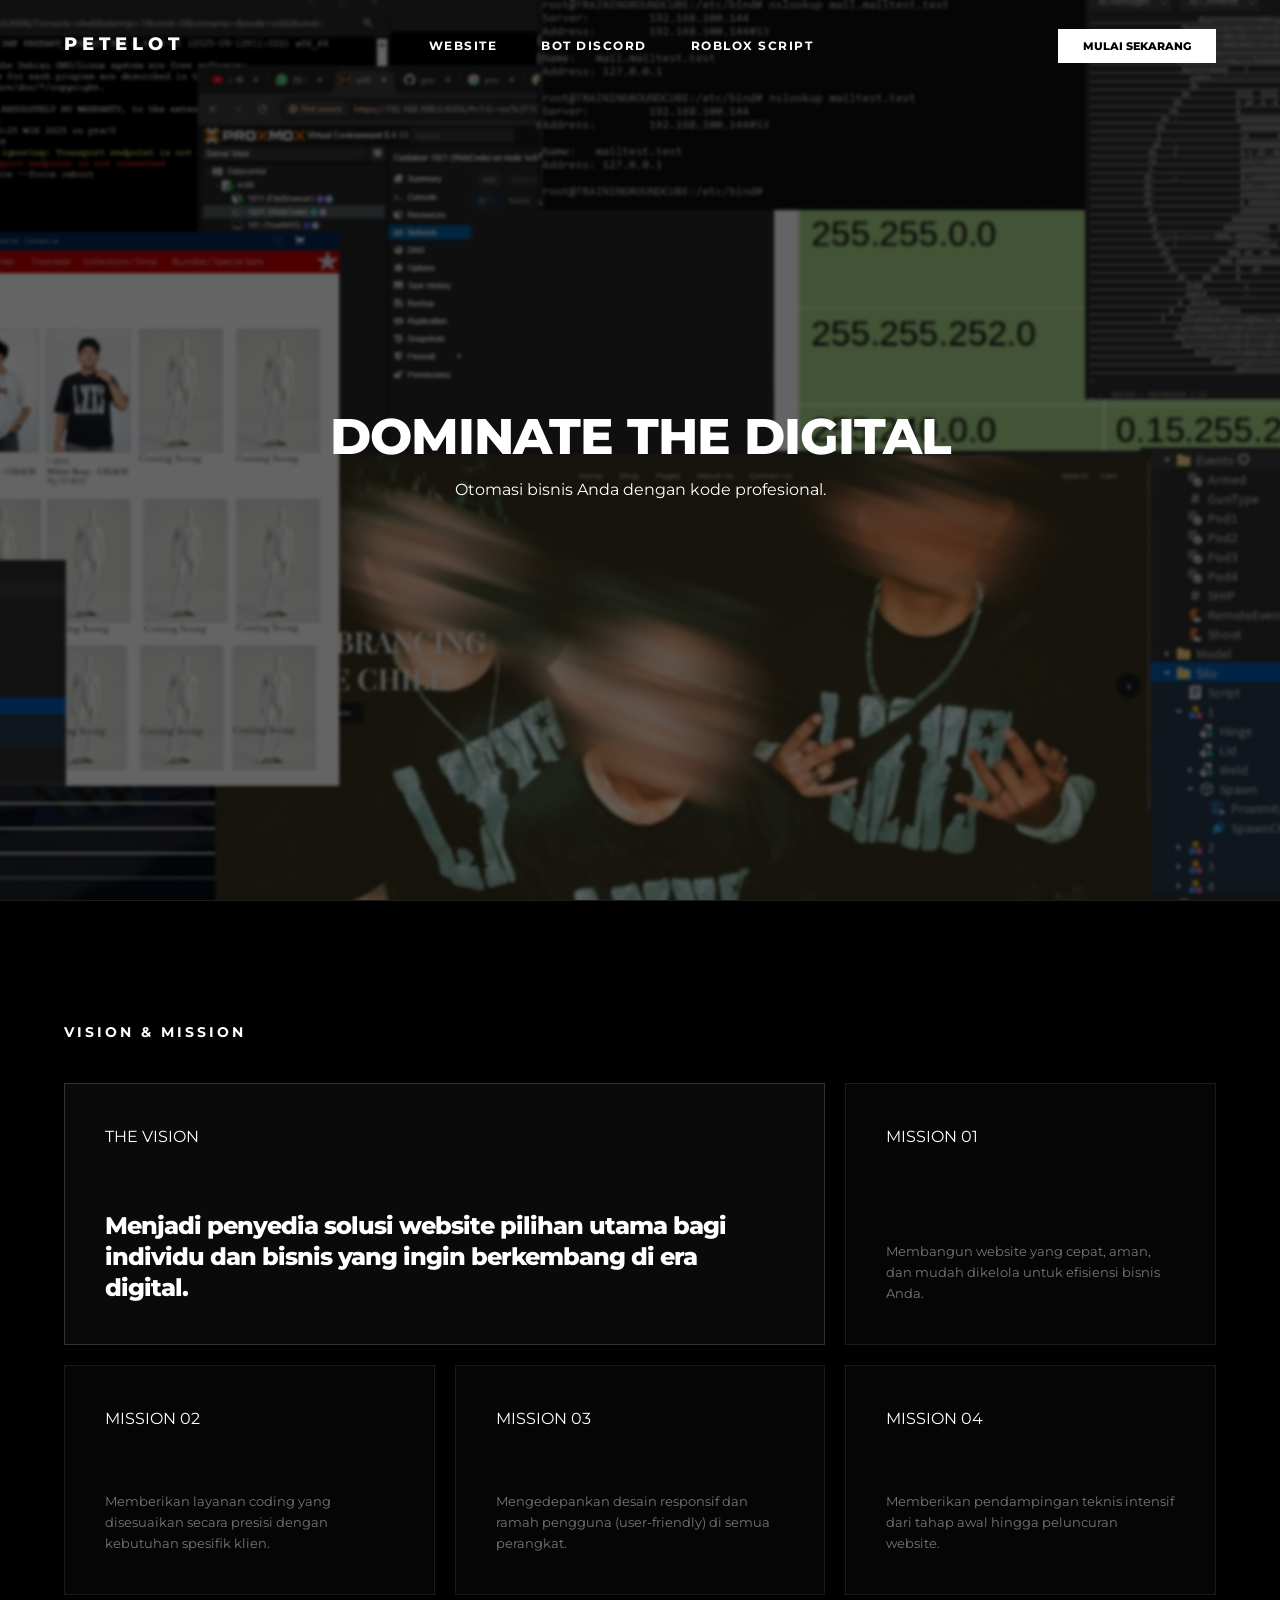
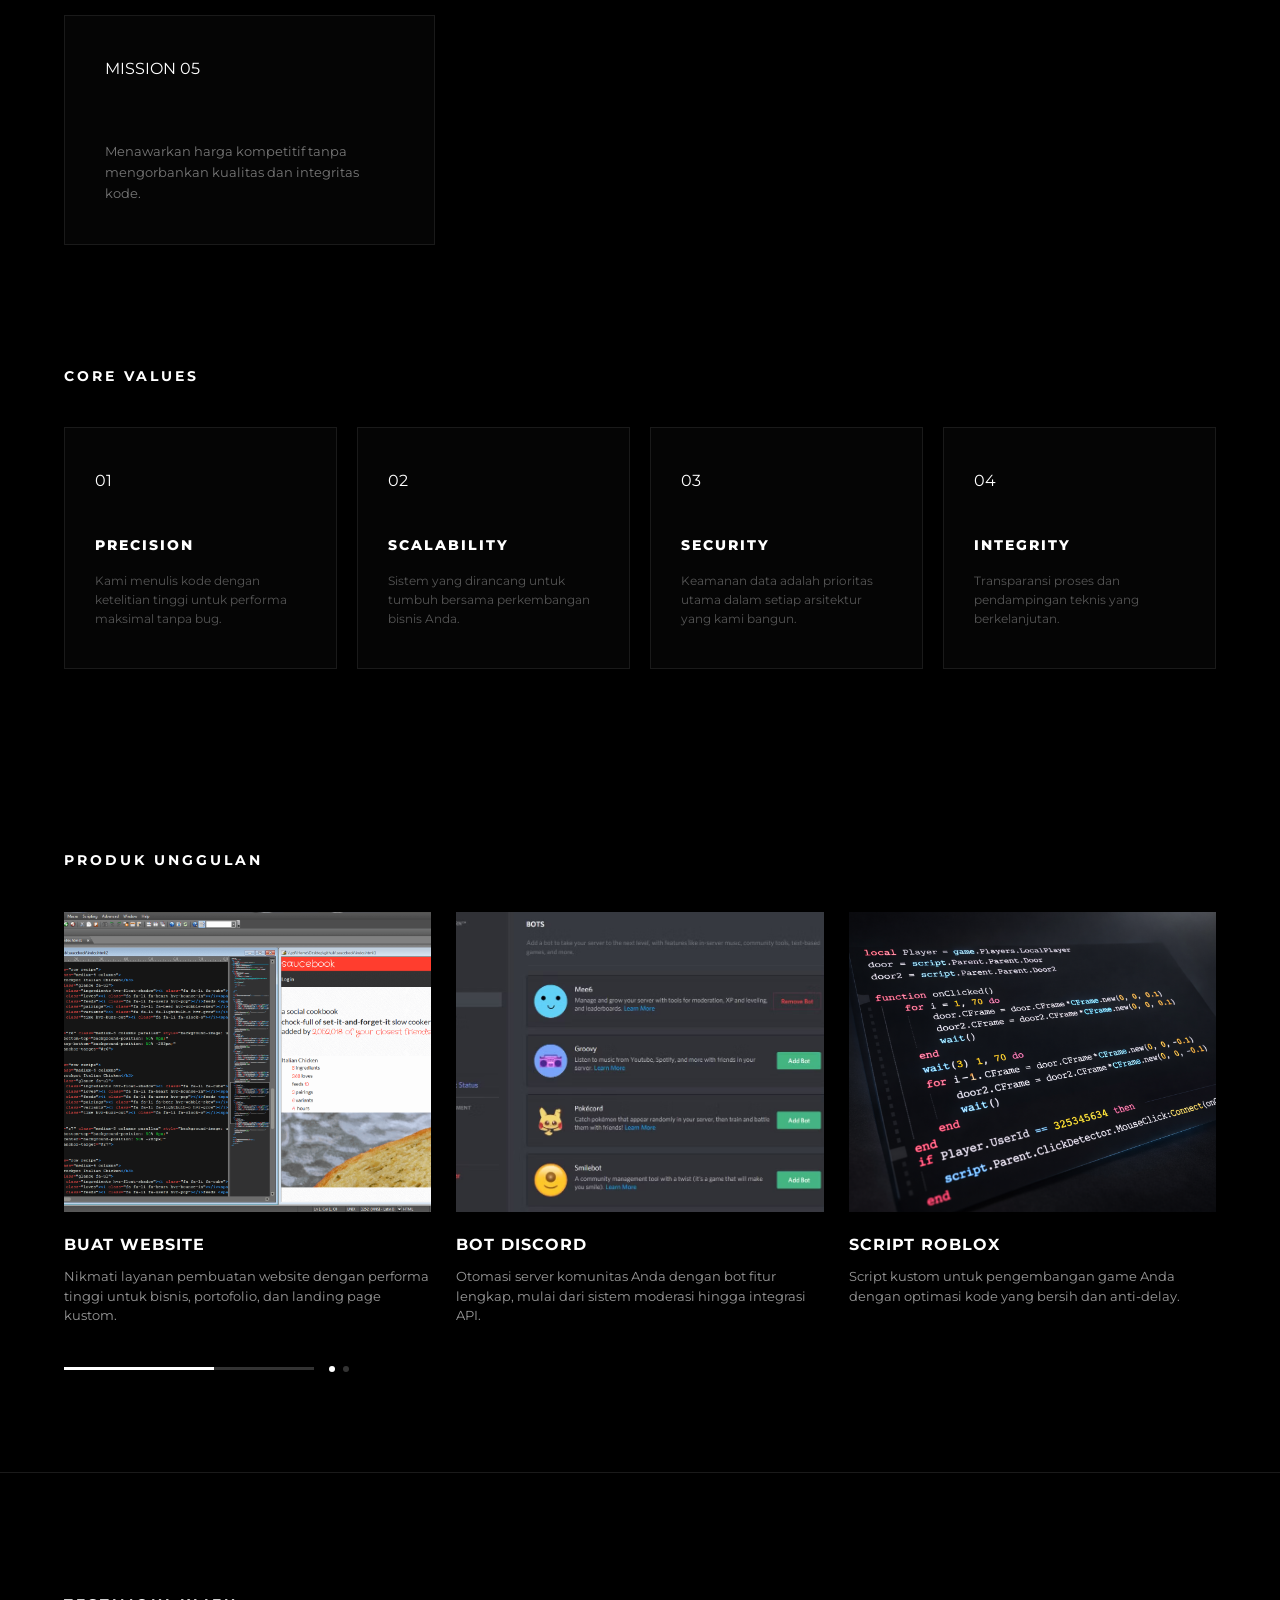
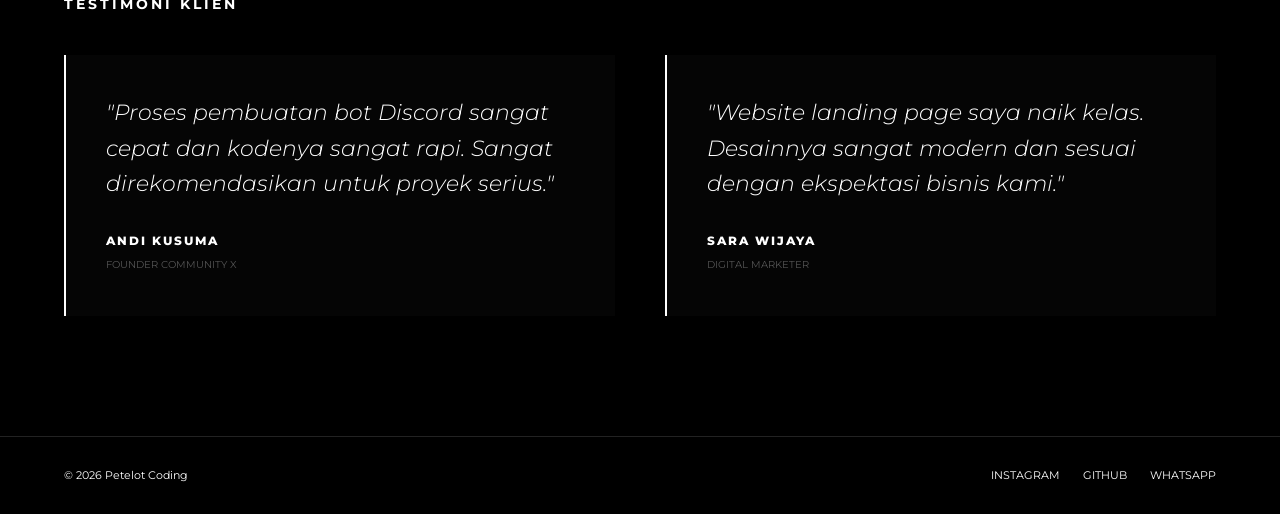
==== landing/index.html @ b71cb426 "Update index.html" ====
<!DOCTYPE html>
<html lang="id">
  <head>
    <meta charset="UTF-8">
    <meta name="viewport" content="width=device-width, initial-scale=1.0">
    <title>Petelot Coding - Jasa Coding Profesional</title>
    <link href="https://fonts.googleapis.com/css2?family=Montserrat:wght@300;400;700;800&display=swap" rel="stylesheet">
    <link rel="stylesheet" href="all.min.css">
    <link rel="stylesheet" href="style.css">
  </head>
  <body>
    <header class="starlink-header">
      <div class="header-container">
        <div class="logo">
          <h1>PETELOT</h1>
        </div>
        <nav class="main-nav">
          <a href="#website">WEBSITE</a>
          <a href="#discord">BOT DISCORD</a>
          <a href="#roblox">ROBLOX SCRIPT</a>
        </nav>
        <div class="nav-right">
          <a href="/order" class="btn-primary">MULAI SEKARANG</a>
        </div>
      </div>
    </header>
    <main>
      <section id="hero-starlink">
        <div class="section-content">
          <h2>DOMINATE THE DIGITAL</h2>
          <p>Otomasi bisnis Anda dengan kode profesional.</p>
        </div>
      </section>
      <section id="vision-mission">
        <div class="container-full">
          <h2 class="section-title">VISION & MISSION</h2>
          <div class="vm-boxes-grid">
            <div class="vm-card vision-wide">
              <div class="value-header">
                <span class="value-num">THE VISION</span>
                <i class="fa-solid fa-eye"></i>
              </div>
              <h3>Menjadi penyedia solusi website pilihan utama bagi individu dan bisnis yang ingin berkembang di era digital.</h3>
            </div>
            <div class="vm-card">
              <div class="value-header">
                <span class="value-num">MISSION 01</span>
                <i class="fa-solid fa-bolt"></i>
              </div>
              <p>Membangun website yang cepat, aman, dan mudah dikelola untuk efisiensi bisnis Anda.</p>
            </div>
            <div class="vm-card">
              <div class="value-header">
                <span class="value-num">MISSION 02</span>
                <i class="fa-solid fa-code"></i>
              </div>
              <p>Memberikan layanan coding yang disesuaikan secara presisi dengan kebutuhan spesifik klien.</p>
            </div>
            <div class="vm-card">
              <div class="value-header">
                <span class="value-num">MISSION 03</span>
                <i class="fa-solid fa-mobile-screen"></i>
              </div>
              <p>Mengedepankan desain responsif dan ramah pengguna (user-friendly) di semua perangkat.</p>
            </div>
            <div class="vm-card">
              <div class="value-header">
                <span class="value-num">MISSION 04</span>
                <i class="fa-solid fa-rocket"></i>
              </div>
              <p>Memberikan pendampingan teknis intensif dari tahap awal hingga peluncuran website.</p>
            </div>
            <div class="vm-card">
              <div class="value-header">
                <span class="value-num">MISSION 05</span>
                <i class="fa-solid fa-tags"></i>
              </div>
              <p>Menawarkan harga kompetitif tanpa mengorbankan kualitas dan integritas kode.</p>
            </div>
          </div>
        </div>
      </section>
      <section id="values">
        <div class="container-full">
          <h2 class="section-title">CORE VALUES</h2>
          <div class="values-grid">
            <div class="value-card">
              <div class="value-header">
                <span class="value-num">01</span>
                <i class="fa-solid fa-microchip"></i>
              </div>
              <h4>PRECISION</h4>
              <p>Kami menulis kode dengan ketelitian tinggi untuk performa maksimal tanpa bug.</p>
            </div>
            <div class="value-card">
              <div class="value-header">
                <span class="value-num">02</span>
                <i class="fa-solid fa-arrow-up-right-dots"></i>
              </div>
              <h4>SCALABILITY</h4>
              <p>Sistem yang dirancang untuk tumbuh bersama perkembangan bisnis Anda.</p>
            </div>
            <div class="value-card">
              <div class="value-header">
                <span class="value-num">03</span>
                <i class="fa-solid fa-shield-halved"></i>
              </div>
              <h4>SECURITY</h4>
              <p>Keamanan data adalah prioritas utama dalam setiap arsitektur yang kami bangun.</p>
            </div>
            <div class="value-card">
              <div class="value-header">
                <span class="value-num">04</span>
                <i class="fa-solid fa-handshake-angle"></i>
              </div>
              <h4>INTEGRITY</h4>
              <p>Transparansi proses dan pendampingan teknis yang berkelanjutan.</p>
            </div>
          </div>
        </div>
      </section>
      <section id="featured-products">
        <div class="container-featured">
          <h2 class="section-title">PRODUK UNGGULAN</h2>
          <div class="products-grid">
            <div class="product-item">
              <div class="product-image">
                <img src="images/html.png" alt="Buat Website">
              </div>
              <h4>BUAT WEBSITE</h4>
              <p>Nikmati layanan pembuatan website dengan performa tinggi untuk bisnis, portofolio, dan landing page kustom.</p>
            </div>
            <div class="product-item">
              <div class="product-image">
                <img src="images/discord.png" alt="Bot Discord">
              </div>
              <h4>BOT DISCORD</h4>
              <p>Otomasi server komunitas Anda dengan bot fitur lengkap, mulai dari sistem moderasi hingga integrasi API.</p>
            </div>
            <div class="product-item">
              <div class="product-image">
                <img src="images/roblos.png" alt="Script Roblox">
              </div>
              <h4>SCRIPT ROBLOX</h4>
              <p>Script kustom untuk pengembangan game Anda dengan optimasi kode yang bersih dan anti-delay.</p>
            </div>
          </div>
          <div class="slider-controls">
            <div class="progress-bar">
              <div class="progress-fill"></div>
            </div>
            <div class="slider-dots">
              <span class="dot active"></span>
              <span class="dot"></span>
            </div>
          </div>
        </div>
      </section>
      <section id="testimonials">
        <div class="container-full">
          <h2 class="section-title">TESTIMONI KLIEN</h2>
          <div class="testimonial-grid">
            <div class="testimonial-card">
              <i class="fa-solid fa-quote-left quote-icon"></i>
              <p class="testi-text">"Proses pembuatan bot Discord sangat cepat dan kodenya sangat rapi. Sangat direkomendasikan untuk proyek serius."</p>
              <div class="testi-author">
                <span class="author-name">ANDI KUSUMA</span>
                <span class="author-role">FOUNDER COMMUNITY X</span>
              </div>
            </div>
            <div class="testimonial-card">
              <i class="fa-solid fa-quote-left quote-icon"></i>
              <p class="testi-text">"Website landing page saya naik kelas. Desainnya sangat modern dan sesuai dengan ekspektasi bisnis kami."</p>
              <div class="testi-author">
                <span class="author-name">SARA WIJAYA</span>
                <span class="author-role">DIGITAL MARKETER</span>
              </div>
            </div>
          </div>
        </div>
      </section>
    </main>
    <footer class="starlink-footer">
      <div class="footer-container">
        <p>&copy; 2026 Petelot Coding</p>
        <div class="footer-links">
          <a href="#">INSTAGRAM</a>
          <a href="#">GITHUB</a>
          <a href="#">WHATSAPP</a>
        </div>
      </div>
    </footer>
  </body>
  <script>
    // 1. Logika Navbar Transparan ke Solid
    window.addEventListener('scroll', function() {
      const header = document.querySelector('.starlink-header');
      const scrollThreshold = 100; // Jarak scroll (px) sebelum navbar berubah sepenuhnya
      if (window.scrollY > scrollThreshold) {
        header.classList.add('header-scrolled');
        // Menghitung opacity dinamis (0 sampai 0.9)
        let opacity = Math.min(window.scrollY / 400, 1);
        header.style.backgroundColor = `rgba(0, 0, 0, ${opacity})`;
      } else {
        header.classList.remove('header-scrolled');
        header.style.backgroundColor = `rgba(0, 0, 0, 0)`;
      }
    });
    // 2. Smooth Scroll khusus untuk browser lama atau kontrol manual (Opsional)
    document.querySelectorAll('a[href^="#"]').forEach(anchor => {
      anchor.addEventListener('click', function(e) {
        e.preventDefault();
        const target = document.querySelector(this.getAttribute('href'));
        if (target) {
          window.scrollTo({
            top: target.offsetTop - 70, // Offset agar tidak tertutup navbar
            behavior: 'smooth'
          });
        }
      });
    });
  </script>
</html>
---- landing/style.css ----
/* ================= GENERAL SETUP ================= */
* {
    margin: 0;
    padding: 0;
    box-sizing: border-box;
    font-family: 'Montserrat', sans-serif;
    border-radius: 0 !important; /* Menghilangkan semua sudut bulat */
}

html {
    scroll-behavior: smooth;
}

body {
    background: #000;
    color: #fff;
    line-height: 1.6;
    overflow-x: hidden;
}

.container-full {
    width: 90%;
    max-width: 1400px;
    margin: 0 auto;
}

/* ================= HEADER ================= */
.starlink-header {
    position: fixed; /* Navigasi ngikut terus */
    top: 0;
    left: 0;
    width: 100%;
    padding: 20px 0; /* Padding lebih kecil sedikit agar elegan saat scroll */
    z-index: 1000;
    background: rgba(0, 0, 0, 0); /* Awalnya transparansi 0 */
    transition: background 0.3s ease, padding 0.3s ease; /* Transisi halus */
}

.header-container {
    width: 90%;
    max-width: 1400px;
    margin: 0 auto;
    display: flex;
    justify-content: space-between;
    align-items: center;
}

body:not([scrolled]) .starlink-header {
    padding: 30px 0;
}


.logo h1 {
    font-size: 18px;
    letter-spacing: 5px;
    font-weight: 800;
}

.main-nav a {
    color: #fff;
    text-decoration: none;
    font-size: 12px;
    font-weight: 700;
    margin: 0 20px;
    letter-spacing: 1.5px;
    text-transform: uppercase;
}

.btn-primary {
    background: #fff;
    color: #000;
    padding: 10px 25px;
    text-decoration: none;
    font-weight: 800;
    font-size: 11px;
    border: none;
}

/* ================= HERO ================= */
#hero-starlink {
    height: 100vh;
    display: flex;
    justify-content: center;
    align-items: center;
    text-align: center;
    background-image: url("images/hero.jpg");
    background-repeat: no-repeat; /* Prevents repetition */
    background-size: cover; /* Resizes image to cover the entire container */
    background-position: center; /* Centers the image */
}

.section-content h2 {
    font-size: 50px;
    font-weight: 800;
    letter-spacing: -1px;
}

/* ================= PRODUK UNGGULAN (Sesuai Gambar) ================= */
#featured-products {
    padding: 60px 0 100px 0;
    background: #000;
}

.container-featured {
    width: 90%;
    max-width: 1400px;
    margin: 0 auto;
}

.section-title {
    font-size: 14px;
    letter-spacing: 3px;
    margin-bottom: 40px;
    font-weight: 700;
}

.products-grid {
    display: grid;
    grid-template-columns: repeat(3, 1fr);
    gap: 25px;
    margin-bottom: 40px;
}

.product-image {
    width: 100%;
    height: 300px;
    background: #111;
    margin-bottom: 20px;
}

.product-image img {
    width: 100%;
    height: 100%;
    object-fit: cover;
}

.product-item h4 {
    font-size: 16px;
    font-weight: 700;
    letter-spacing: 1px;
    margin-bottom: 10px;
    text-transform: uppercase;
}

.product-item p {
    font-size: 13px;
    color: #999;
    font-weight: 400;
    line-height: 1.5;
}

/* ================= TESTIMONIALS ================= */
#testimonials {
    padding: 120px 0;
    background: #000;
    border-top: 1px solid #1a1a1a;
}

.testimonial-grid { display: grid; grid-template-columns: 1fr 1fr; gap: 50px; }

.testimonial-card {
    padding: 40px;
    border-left: 2px solid #fff;
    background: #050505;
}

.quote-icon { font-size: 20px; color: #333; margin-bottom: 20px; }
.testi-text { font-size: 22px; font-weight: 300; margin-bottom: 30px; font-style: italic; }
.author-name { font-size: 12px; font-weight: 800; letter-spacing: 2px; display: block; }
.author-role { font-size: 10px; color: #555; }

/* ================= SLIDER CONTROLS ================= */
.slider-controls {
    display: flex;
    align-items: center;
    gap: 15px;
    margin-top: 20px;
}

.progress-bar {
    width: 250px;
    height: 3px;
    background: #333;
    position: relative;
}

.progress-fill {
    width: 60%; /* Sesuai visual gambar */
    height: 100%;
    background: #fff;
}

.slider-dots {
    display: flex;
    gap: 8px;
}

.dot {
    width: 6px;
    height: 6px;
    background: #333;
    border-radius: 50% !important; /* Pengecualian agar titik tetap bulat */
}

.dot.active {
    background: #fff;
}

/* ================= FOOTER ================= */
.starlink-footer {
    padding: 30px 0;
    border-top: 1px solid #222;
}

.footer-container {
    width: 90%;
    max-width: 1400px;
    margin: 0 auto;
    display: flex;
    justify-content: space-between;
    font-size: 11px;
    color: #fff;
}

.footer-links a {
    color: #fff;
    text-decoration: none;
    margin-left: 20px;
}

/* ================= VISION & MISSION BOX STYLE ================= */
#vision-mission {
    padding: 120px 0;
    background: #000;
    border-top: 1px solid #1a1a1a;
}

.vm-boxes-grid {
    display: grid;
    grid-template-columns: repeat(3, 1fr); /* 3 Kolom standar */
    gap: 20px;
}

.vm-card {
    background: #050505;
    padding: 40px;
    border: 1px solid #1a1a1a;
    transition: all 0.4s cubic-bezier(0.25, 0.1, 0.25, 1);
    display: flex;
    flex-direction: column;
    justify-content: space-between;
}

.vision-wide {
    grid-column: span 2;
    background: #0a0a0a;
    border-color: #333;
}

.vm-card:hover {
    border-color: #fff;
    background: #111;
}

.vm-card h3 {
    font-size: 24px;
    font-weight: 800;
    line-height: 1.3;
    letter-spacing: -1px;
    margin-top: 20px;
}

.vm-card p {
    font-size: 13px;
    color: #777;
    line-height: 1.6;
    margin-top: 20px;
}

.vm-card:hover p {
    color: #fff;
}

@media (max-width: 1100px) {
    .vm-boxes-grid {
        grid-template-columns: repeat(2, 1fr);
    }
    .vision-wide {
        grid-column: span 2;
    }
}

@media (max-width: 768px) {
    .vm-boxes-grid {
        grid-template-columns: 1fr;
    }
    .vision-wide {
        grid-column: span 1;
    }
}

/* ================= VALUES STYLE ================= */
#values {
    padding: 0 0 120px 0; /* Padding bawah saja karena atas sudah ada di VM */
    background: #000;
}

.values-grid {
    display: grid;
    grid-template-columns: repeat(4, 1fr);
    gap: 20px;
}

.value-card {
    background: #050505;
    padding: 40px 30px;
    border: 1px solid #1a1a1a;
    transition: all 0.4s ease;
}

.value-card:hover {
    border-color: #fff;
    background: #0a0a0a;
}

.value-header {
    display: flex;
    justify-content: space-between;
    margin-bottom: 40px;
}

.value-card h4 {
    font-size: 14px;
    letter-spacing: 2px;
    font-weight: 800;
    margin-bottom: 15px;
}

.value-card p {
    font-size: 12px;
    color: #555;
}

.value-card:hover p { color: #bbb; }

@media (max-width: 968px) {
    .vm-grid { grid-template-columns: 1fr; gap: 60px; }
    .values-grid { grid-template-columns: 1fr 1fr; }
}

@media (max-width: 900px) {
    .products-grid { grid-template-columns: 1fr; }
    .main-nav { display: none; }
}
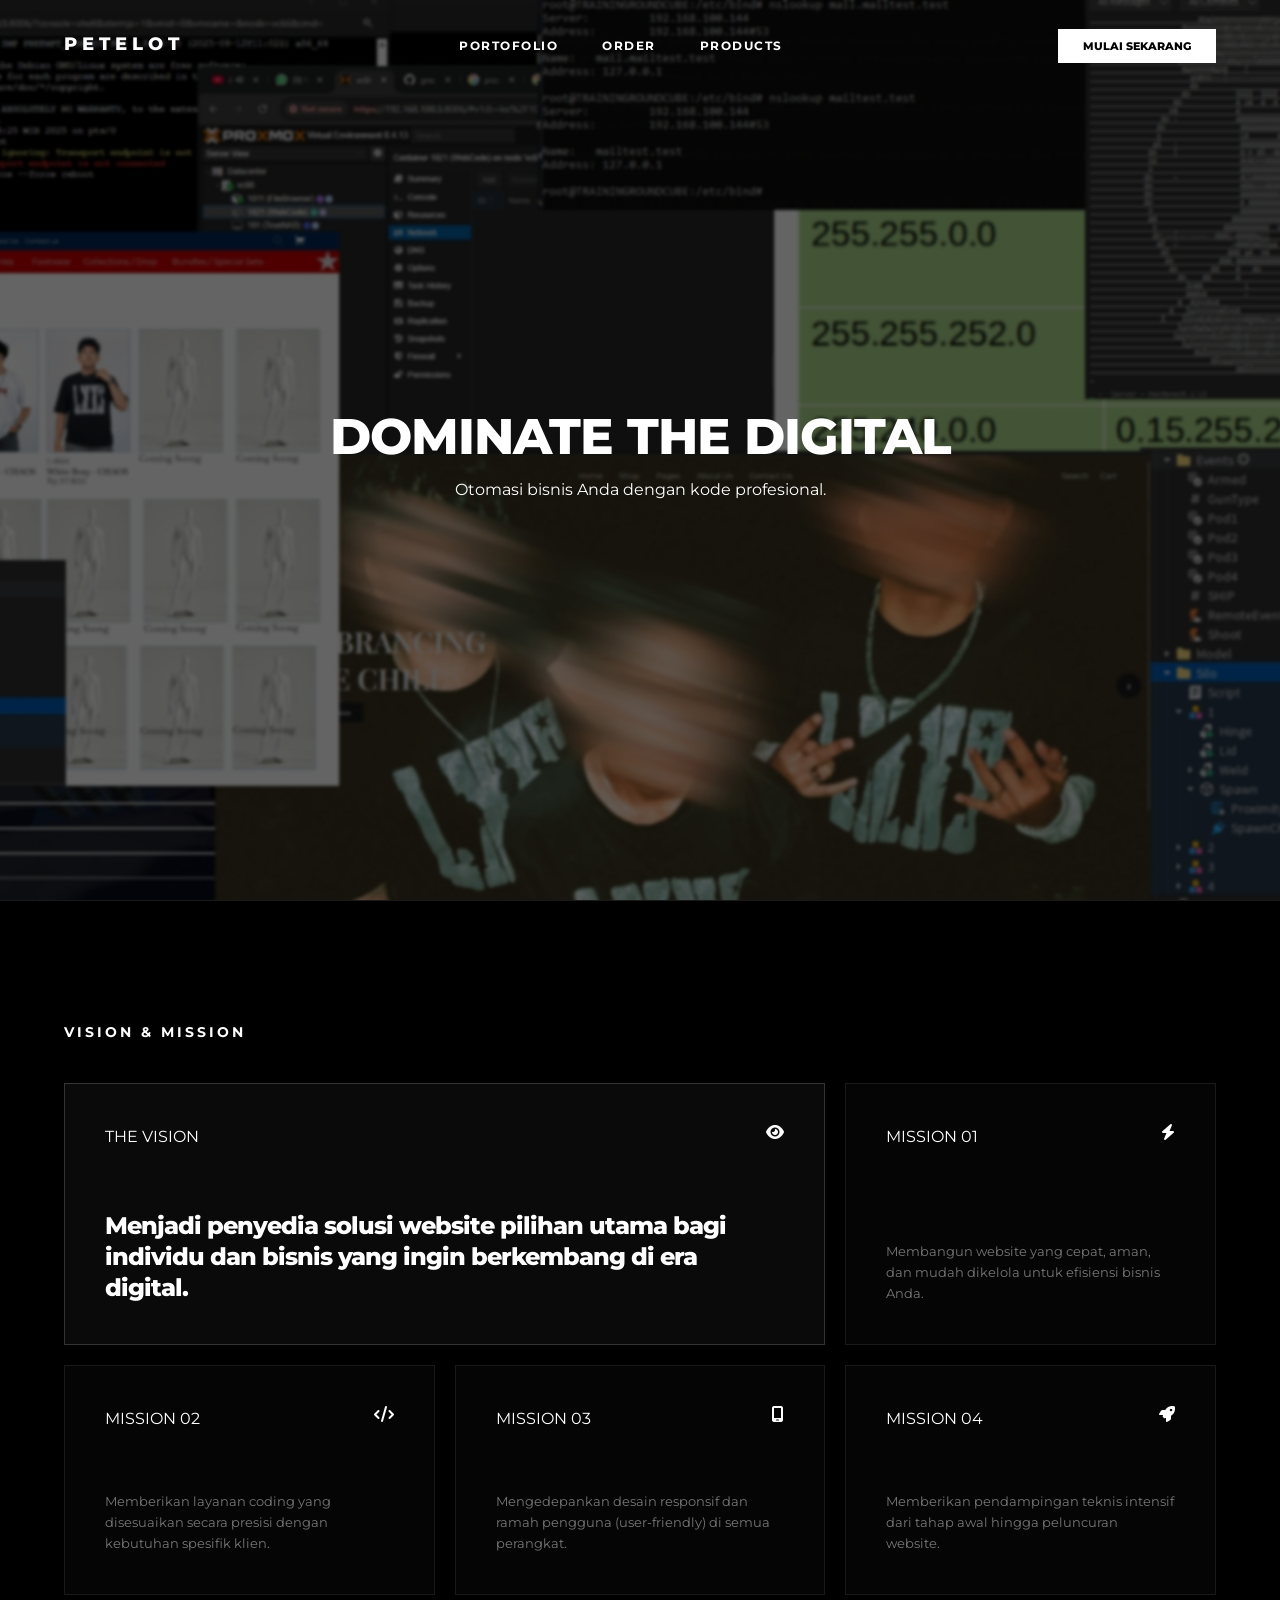
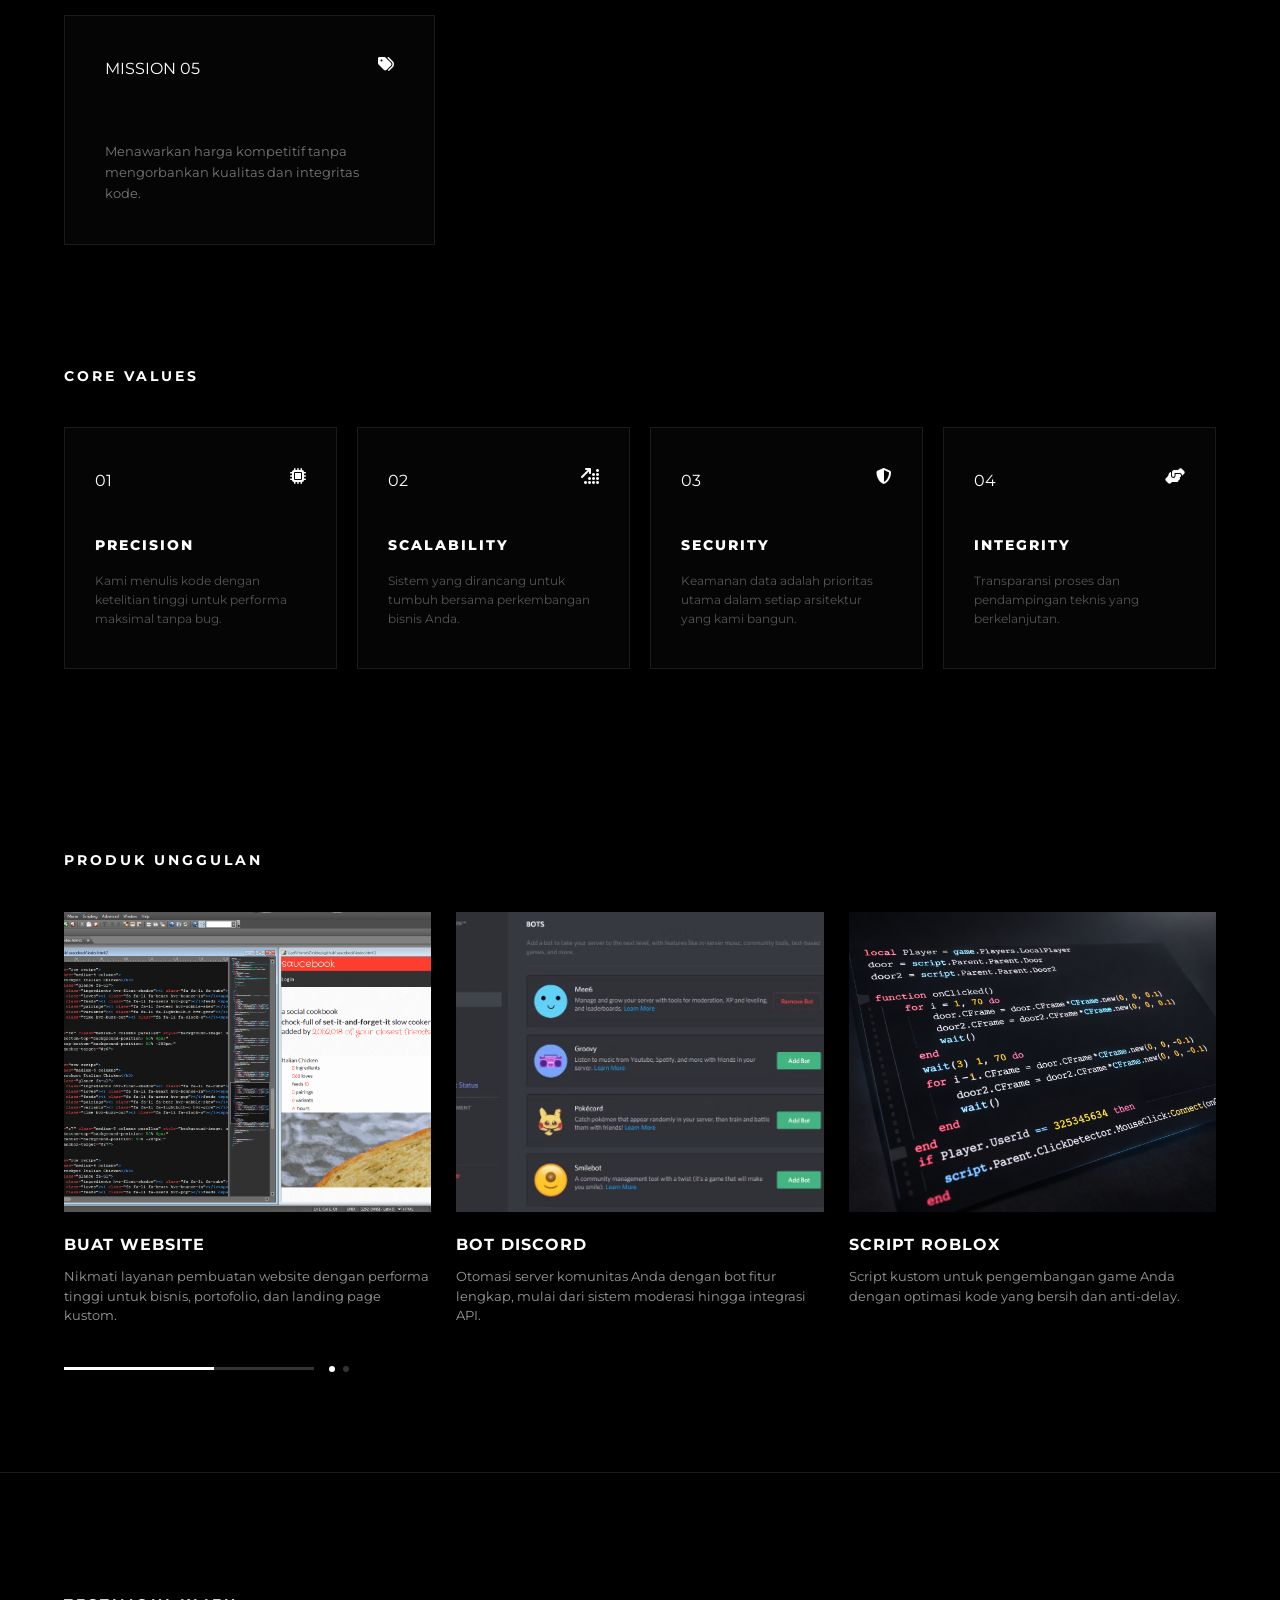
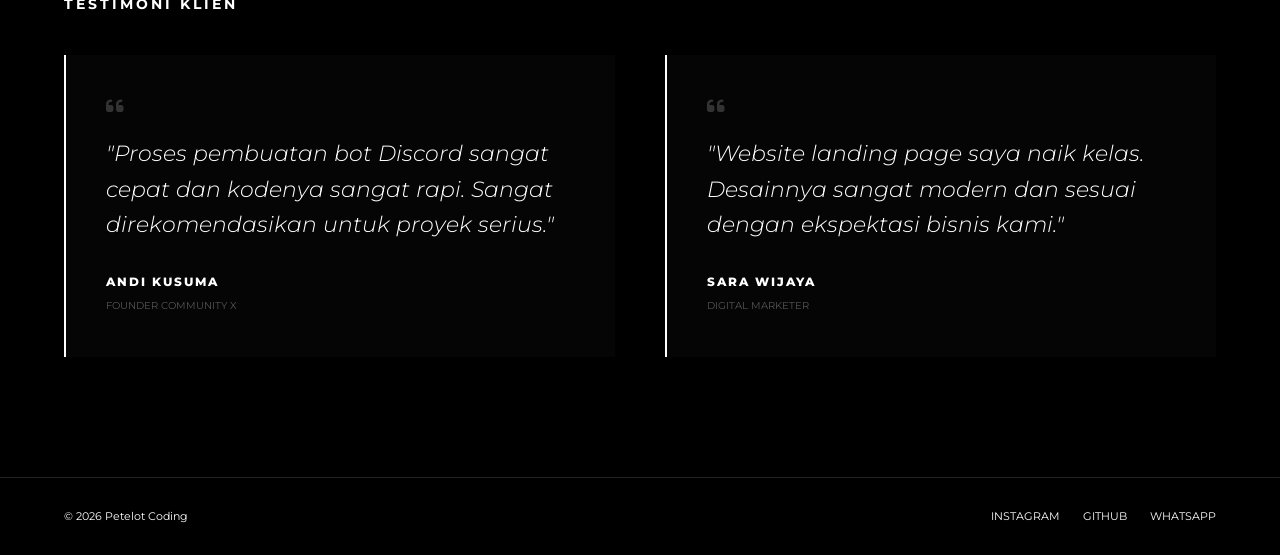
==== commit cedc89d1: "Update index.html" ====
--- a/landing/index.html
+++ b/landing/index.html
@@ -15,9 +15,9 @@
           <h1>PETELOT</h1>
         </div>
         <nav class="main-nav">
-          <a href="#website">WEBSITE</a>
-          <a href="#discord">BOT DISCORD</a>
-          <a href="#roblox">ROBLOX SCRIPT</a>
+          <a href="/portofolio">PORTOFOLIO</a>
+          <a href="/order">ORDER</a>
+          <a href="/products">PRODUCTS</a>
         </nav>
         <div class="nav-right">
           <a href="/order" class="btn-primary">MULAI SEKARANG</a>
--- a/landing/style.css
+++ b/landing/style.css
@@ -281,24 +281,6 @@
     color: #fff;
 }
 
-@media (max-width: 1100px) {
-    .vm-boxes-grid {
-        grid-template-columns: repeat(2, 1fr);
-    }
-    .vision-wide {
-        grid-column: span 2;
-    }
-}
-
-@media (max-width: 768px) {
-    .vm-boxes-grid {
-        grid-template-columns: 1fr;
-    }
-    .vision-wide {
-        grid-column: span 1;
-    }
-}
-
 /* ================= VALUES STYLE ================= */
 #values {
     padding: 0 0 120px 0; /* Padding bawah saja karena atas sudah ada di VM */
@@ -343,12 +325,80 @@
 
 .value-card:hover p { color: #bbb; }
 
+
+/* ================= MOBILE RESPONSIVE ================= */
+
 @media (max-width: 968px) {
-    .vm-grid { grid-template-columns: 1fr; gap: 60px; }
-    .values-grid { grid-template-columns: 1fr 1fr; }
-}
-
-@media (max-width: 900px) {
-    .products-grid { grid-template-columns: 1fr; }
-    .main-nav { display: none; }
-}
+    /* Header: Sembunyikan Navigasi Tengah di HP */
+    .main-nav { 
+        display: none; 
+    }
+
+    .header-container {
+        padding: 0 20px;
+    }
+
+    /* Hero: Perkecil Ukuran Font */
+    .section-content h2 { 
+        font-size: 32px; 
+    }
+
+    /* Visi Misi: Paksa jadi 1 kolom */
+    .vm-boxes-grid { 
+        grid-template-columns: 1fr; 
+    }
+
+    .vision-wide { 
+        grid-column: span 1; 
+    }
+
+    /* Values: Jadi 2 kolom di Tablet */
+    .values-grid { 
+        grid-template-columns: repeat(2, 1fr); 
+    }
+}
+
+@media (max-width: 768px) {
+    /* Produk Unggulan: Jadi 1 kolom */
+    .products-grid { 
+        grid-template-columns: 1fr; 
+    }
+
+    /* Testimoni: Jadi 1 kolom */
+    .testimonial-grid { 
+        grid-template-columns: 1fr; 
+    }
+
+    /* Footer: Teks jadi rata tengah */
+    .footer-container {
+        flex-direction: column;
+        gap: 20px;
+        text-align: center;
+    }
+
+    .footer-links {
+        justify-content: center;
+        margin-top: 10px;
+    }
+}
+
+@media (max-width: 480px) {
+    /* Values: Jadi 1 kolom di HP kecil */
+    .values-grid { 
+        grid-template-columns: 1fr; 
+    }
+
+    /* Padding Section diperkecil agar tidak terlalu kosong */
+    #vision-mission, #values, #featured-products, #testimonials {
+        padding: 60px 0;
+    }
+
+    .vm-card, .value-card, .testimonial-card {
+        padding: 30px 20px;
+    }
+
+    /* Progress bar di slider diperkecil */
+    .progress-bar {
+        width: 150px;
+    }
+}
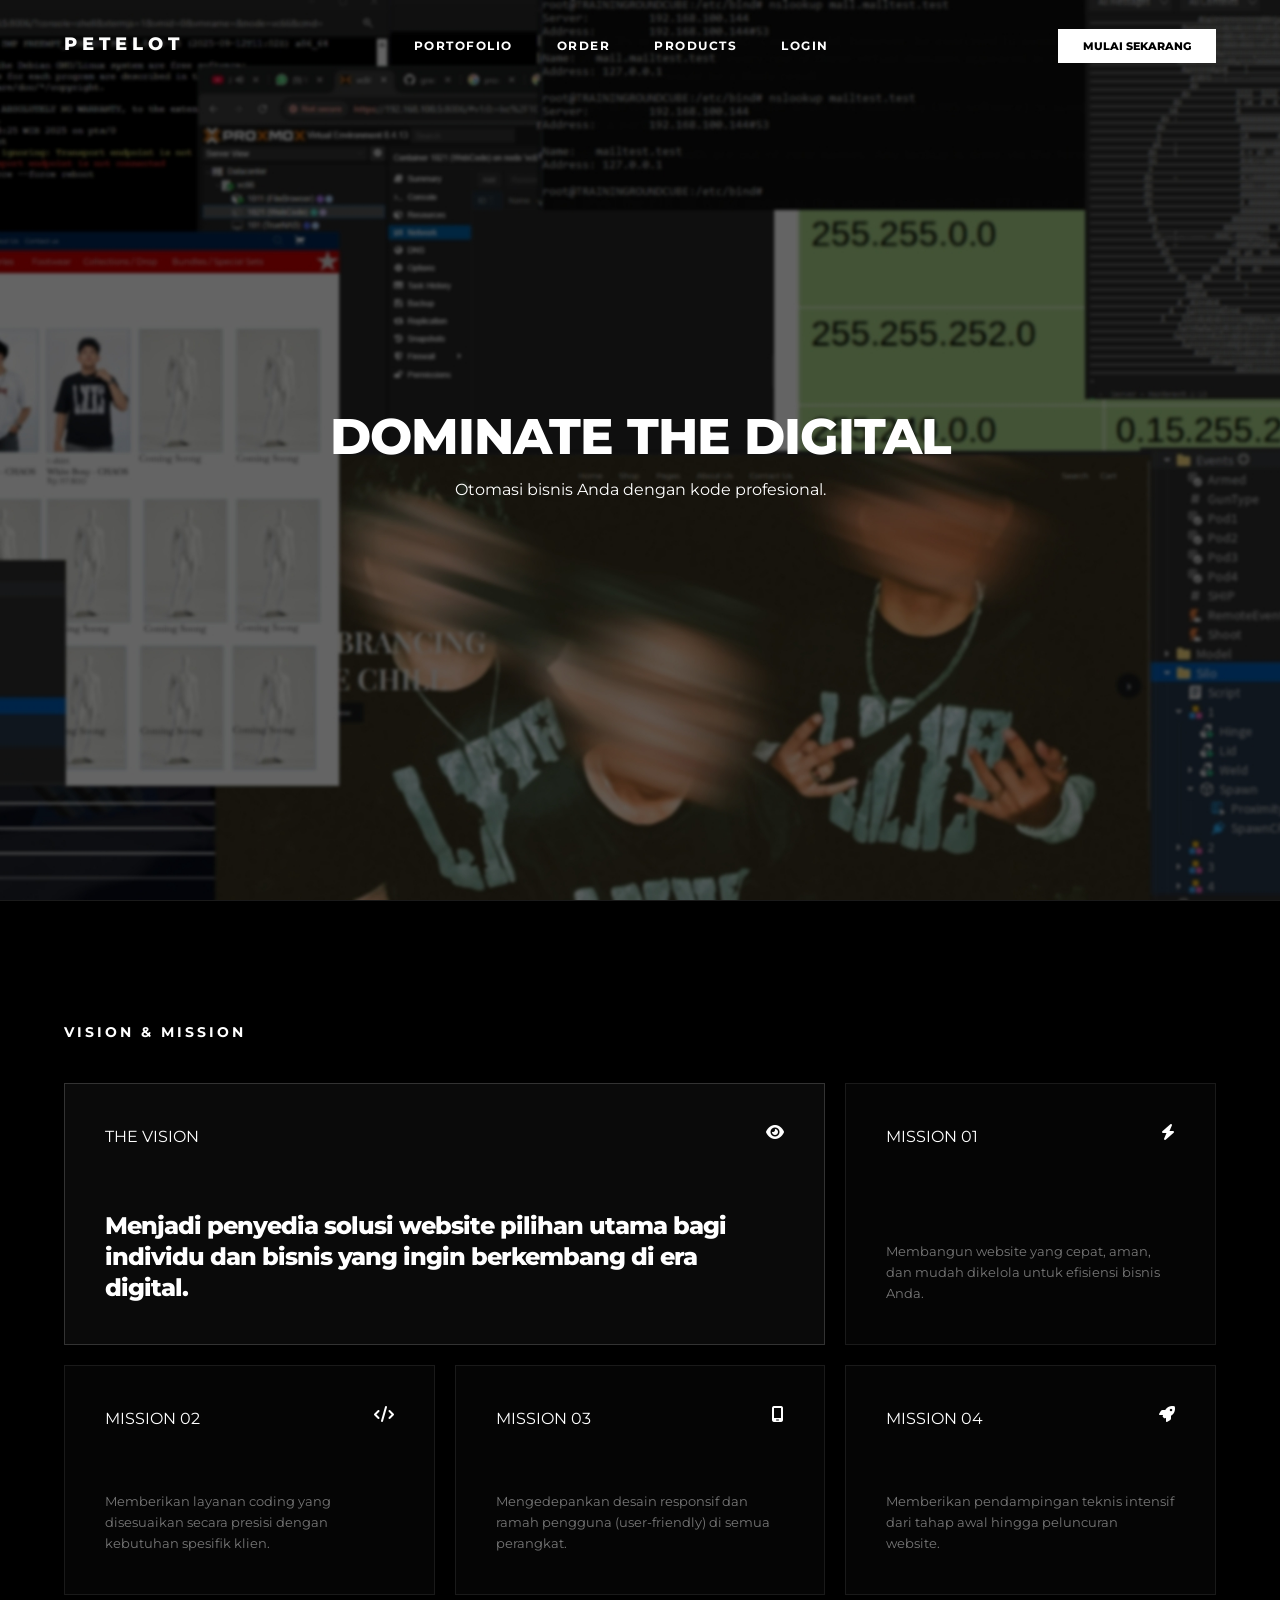
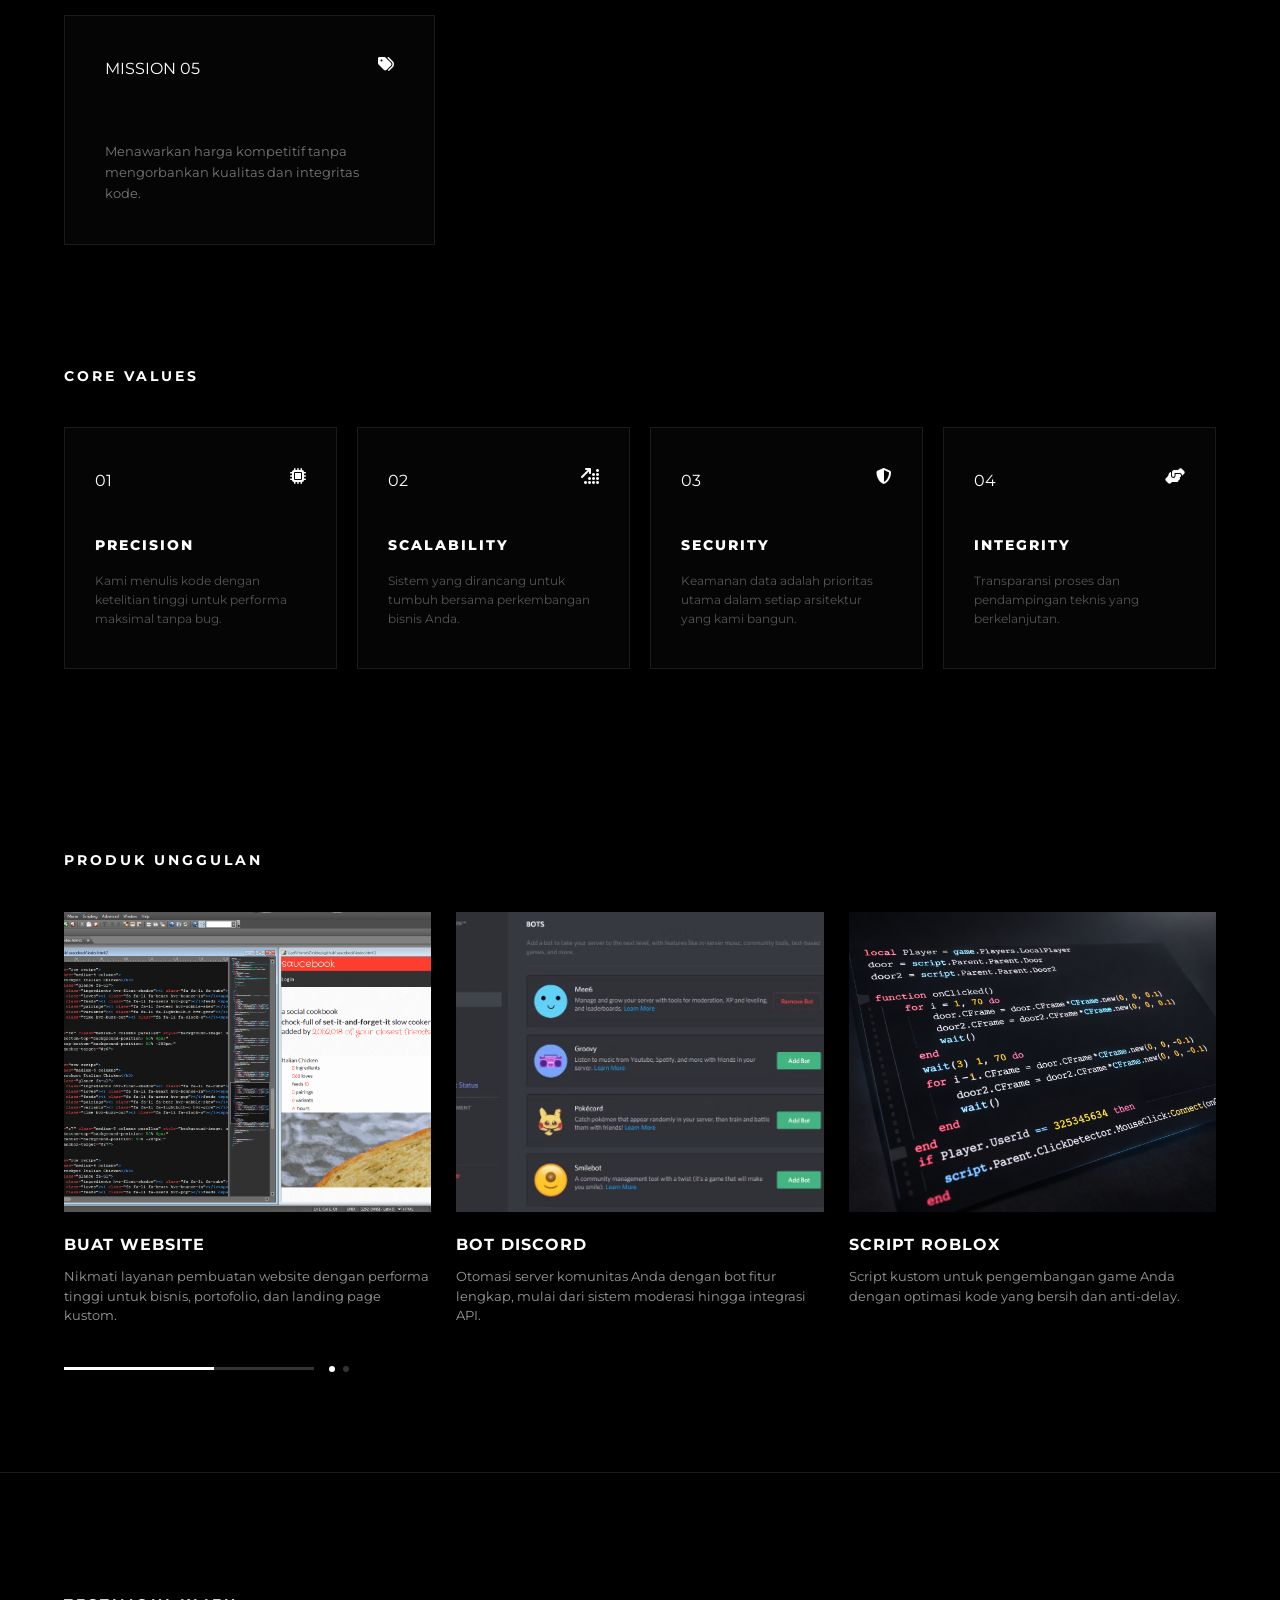
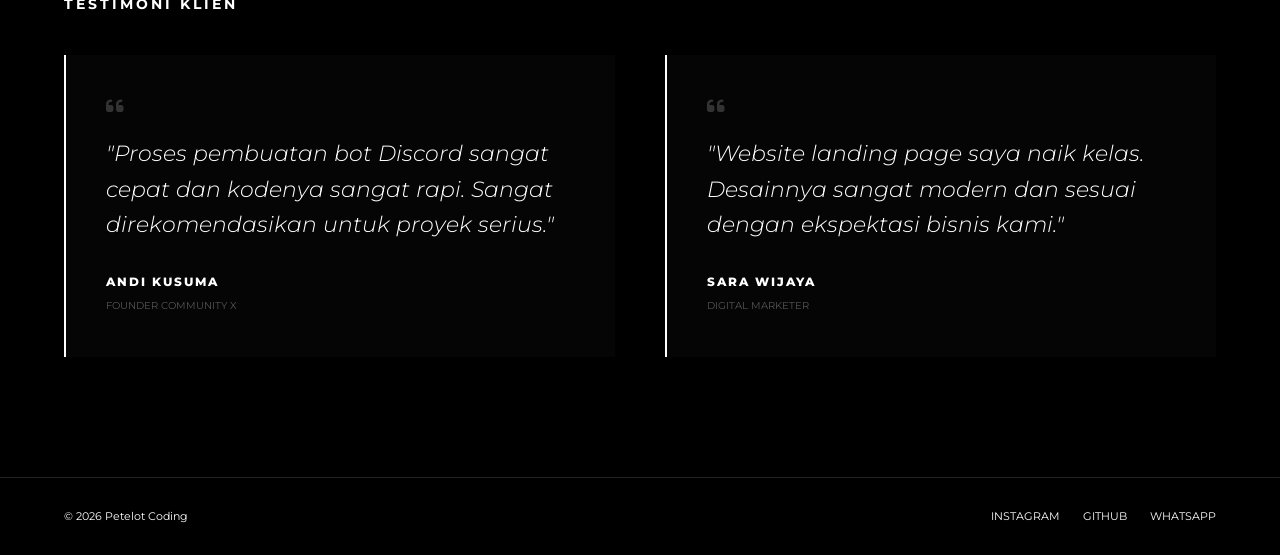
==== commit 6a8a3dc3: "Update index.html" ====
--- a/landing/index.html
+++ b/landing/index.html
@@ -18,6 +18,7 @@
           <a href="/portofolio">PORTOFOLIO</a>
           <a href="/order">ORDER</a>
           <a href="/products">PRODUCTS</a>
+           <a href="/login">LOGIN</a>
         </nav>
         <div class="nav-right">
           <a href="/order" class="btn-primary">MULAI SEKARANG</a>
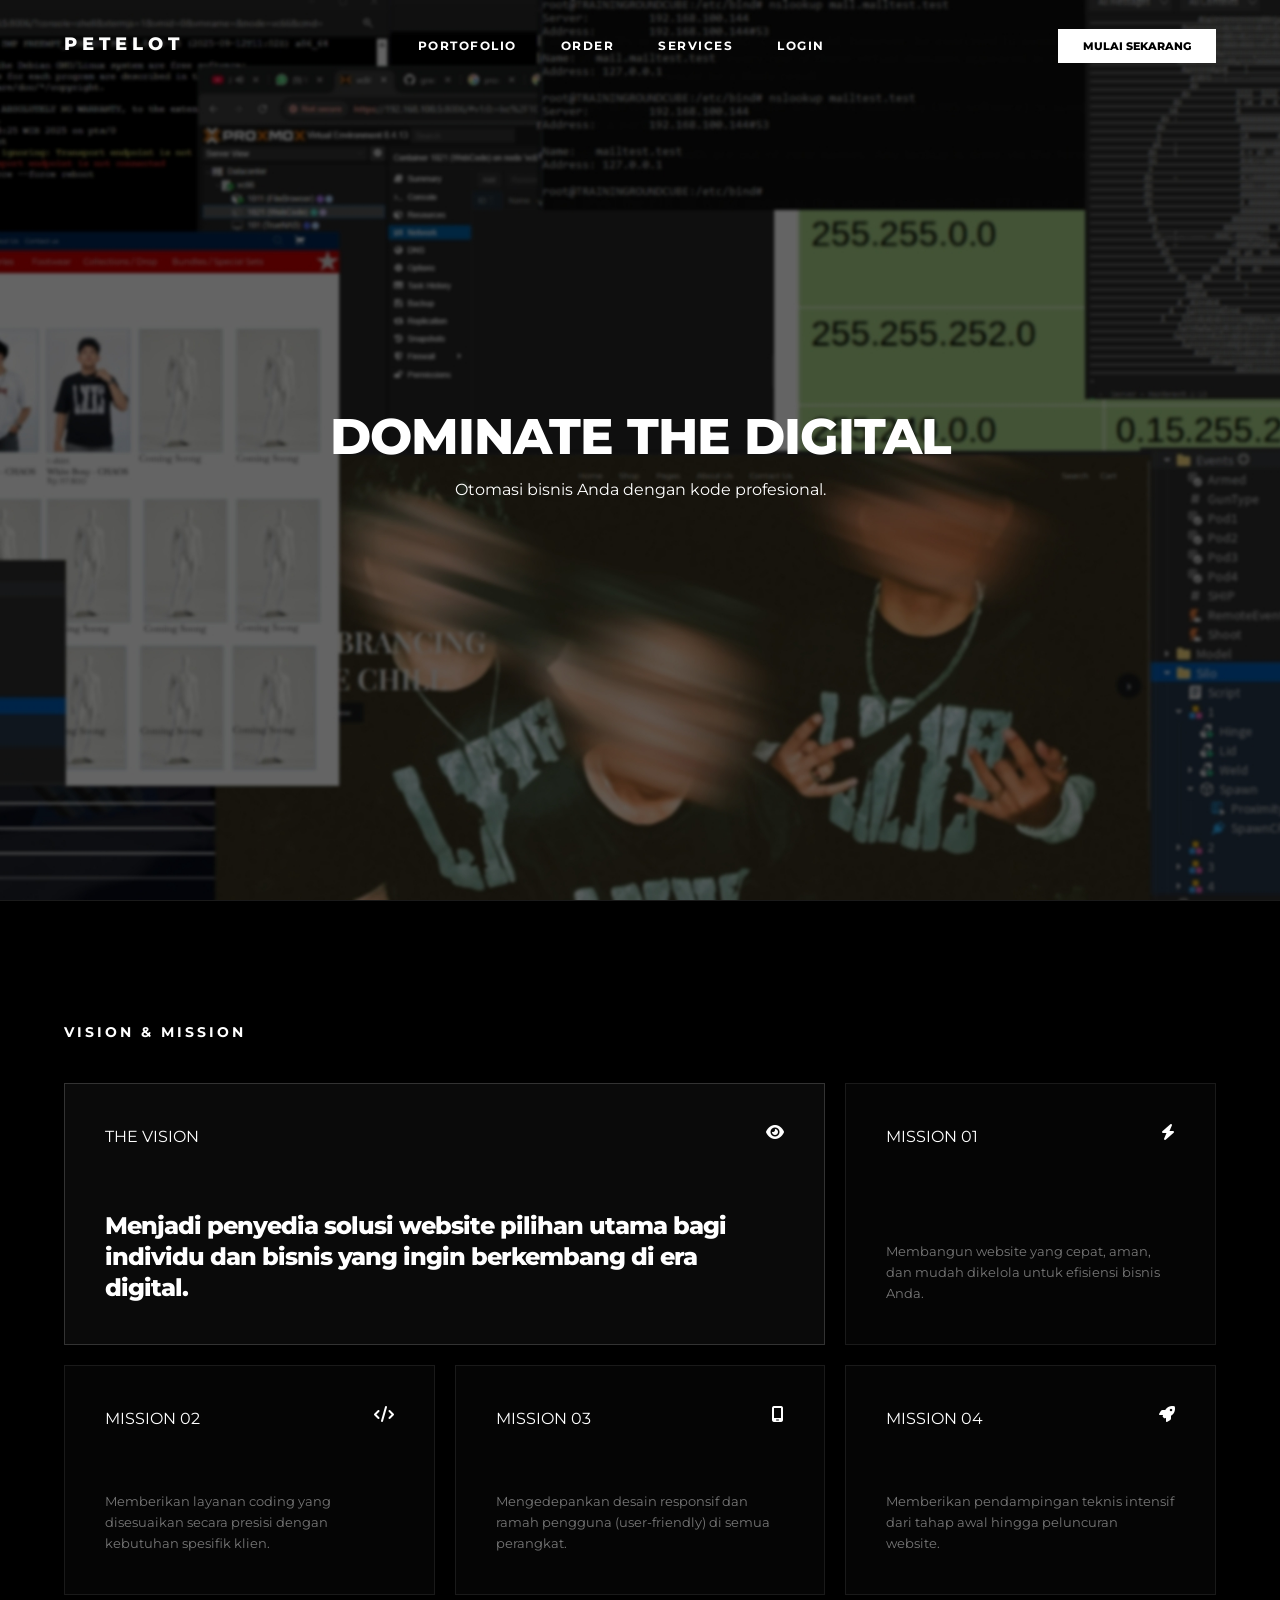
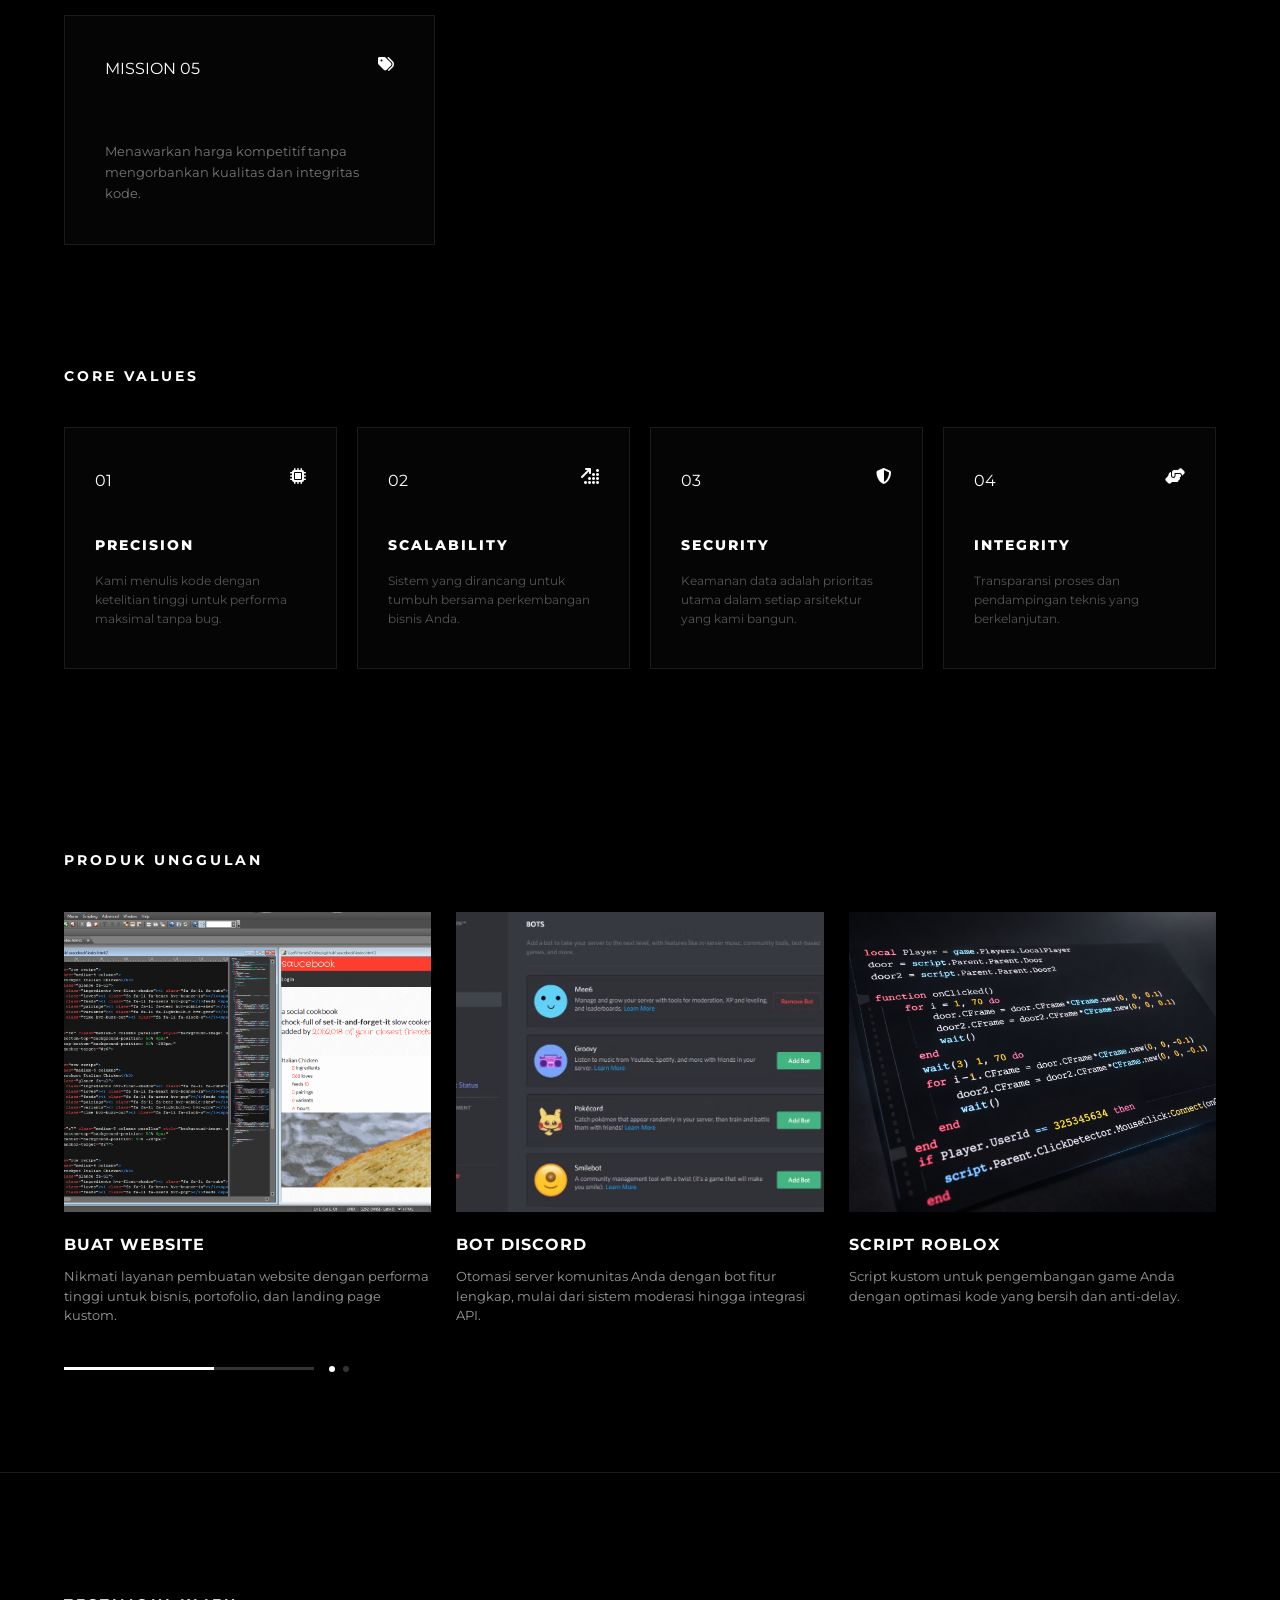
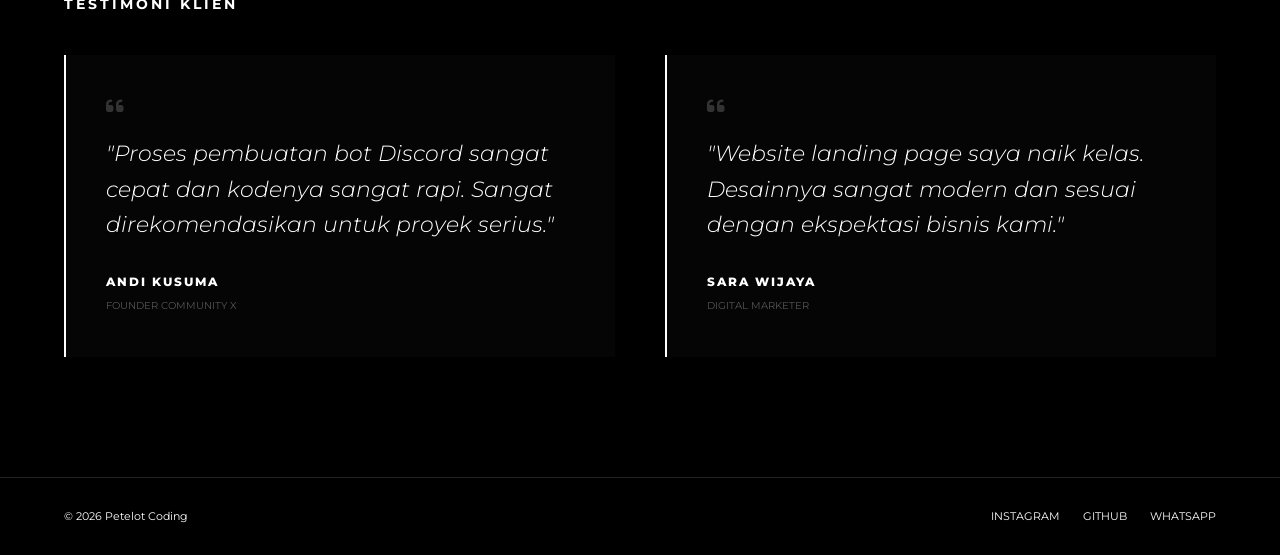
==== commit d762db1c: "Update index.html" ====
--- a/landing/index.html
+++ b/landing/index.html
@@ -17,8 +17,8 @@
         <nav class="main-nav">
           <a href="/portofolio">PORTOFOLIO</a>
           <a href="/order">ORDER</a>
-          <a href="/products">PRODUCTS</a>
-           <a href="/login">LOGIN</a>
+          <a href="/services">SERVICES</a>
+          <a href="/auth" id="nav-auth">LOGIN</a>
         </nav>
         <div class="nav-right">
           <a href="/order" class="btn-primary">MULAI SEKARANG</a>
@@ -207,6 +207,21 @@
         header.style.backgroundColor = `rgba(0, 0, 0, 0)`;
       }
     });
+
+    document.addEventListener("DOMContentLoaded", function() {
+      const authLink = document.getElementById("nav-auth");
+      // Asumsikan kamu menyimpan nama user di localStorage saat login berhasil
+      const userName = localStorage.getItem("username"); 
+      if (userName) {
+          // Ganti teks "LOGIN" jadi nama user dan link-nya ke profil/dashboard
+          authLink.innerText = userName.toUpperCase();
+          authLink.href = "/dashboard";
+        
+          // Opsional: Tambahkan style khusus agar terlihat seperti user aktif
+          authLink.style.color = "#fff"; 
+          }
+    });
+    
     // 2. Smooth Scroll khusus untuk browser lama atau kontrol manual (Opsional)
     document.querySelectorAll('a[href^="#"]').forEach(anchor => {
       anchor.addEventListener('click', function(e) {
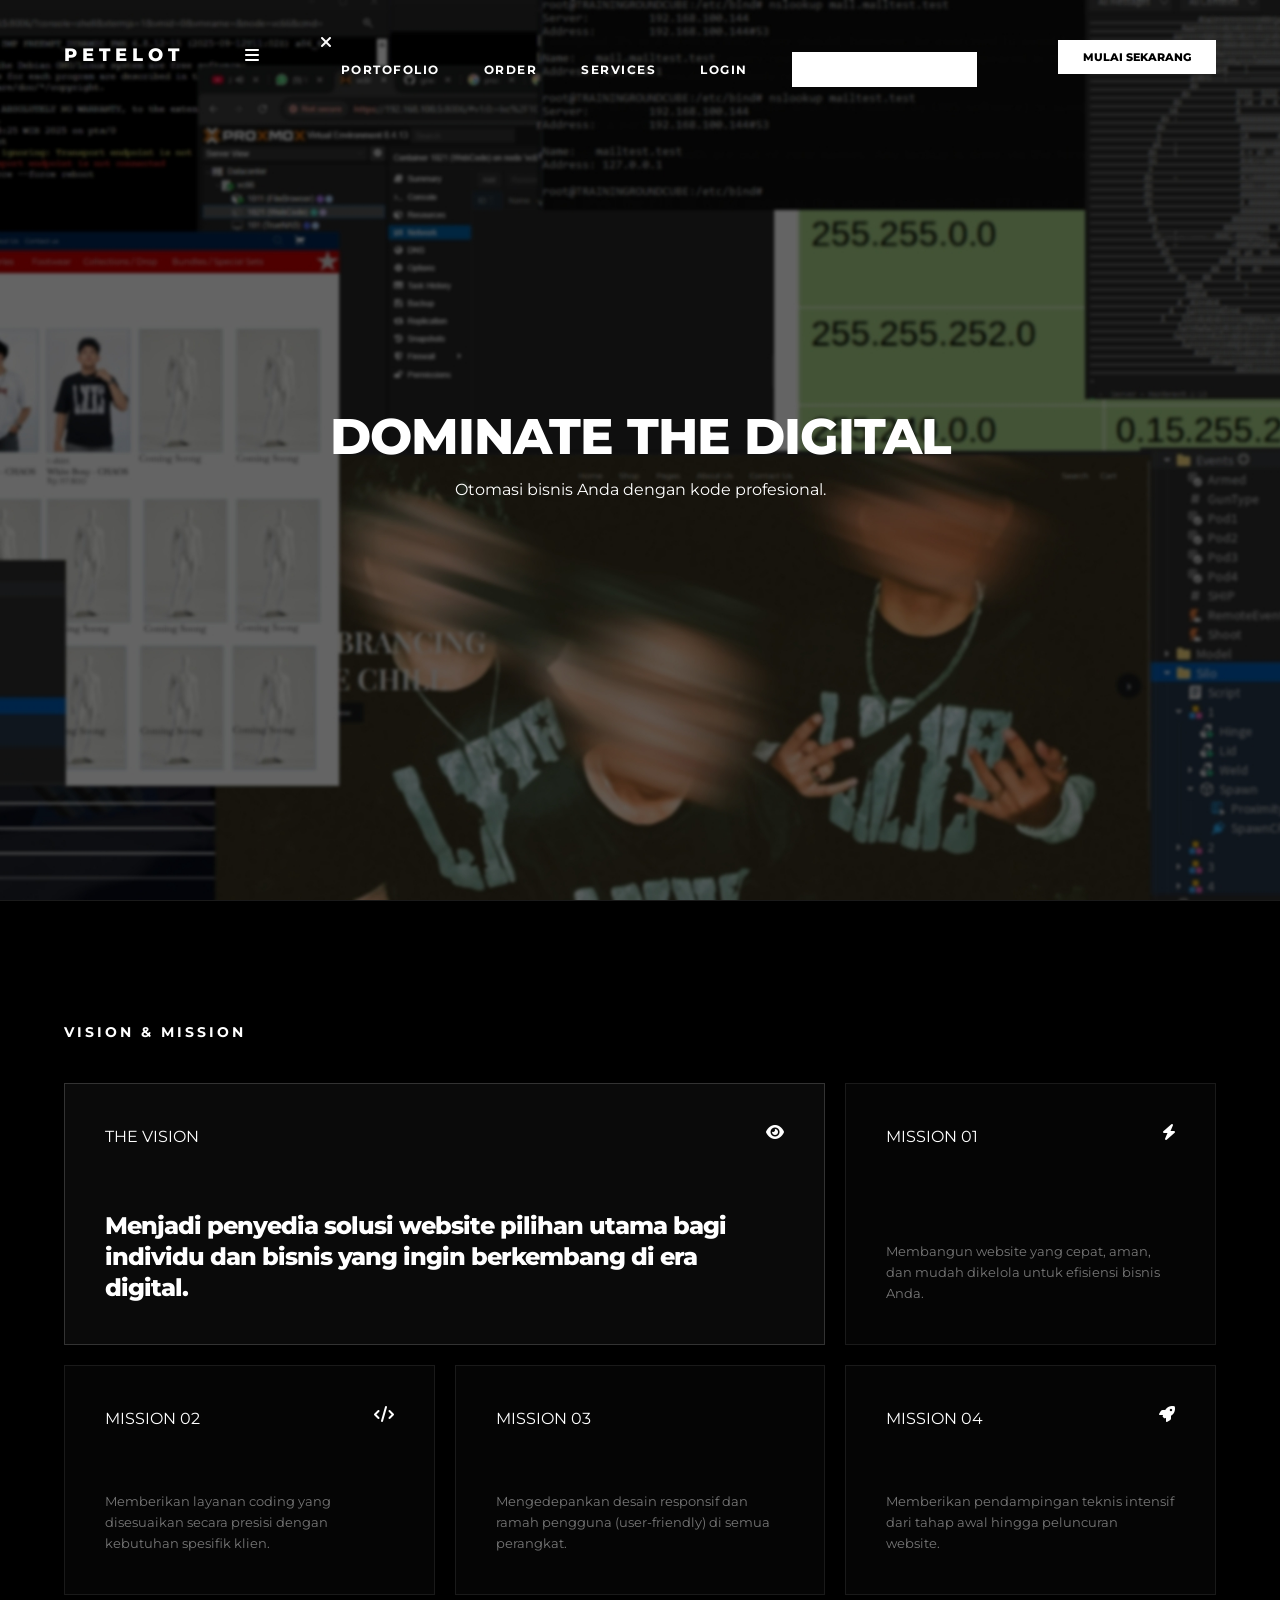
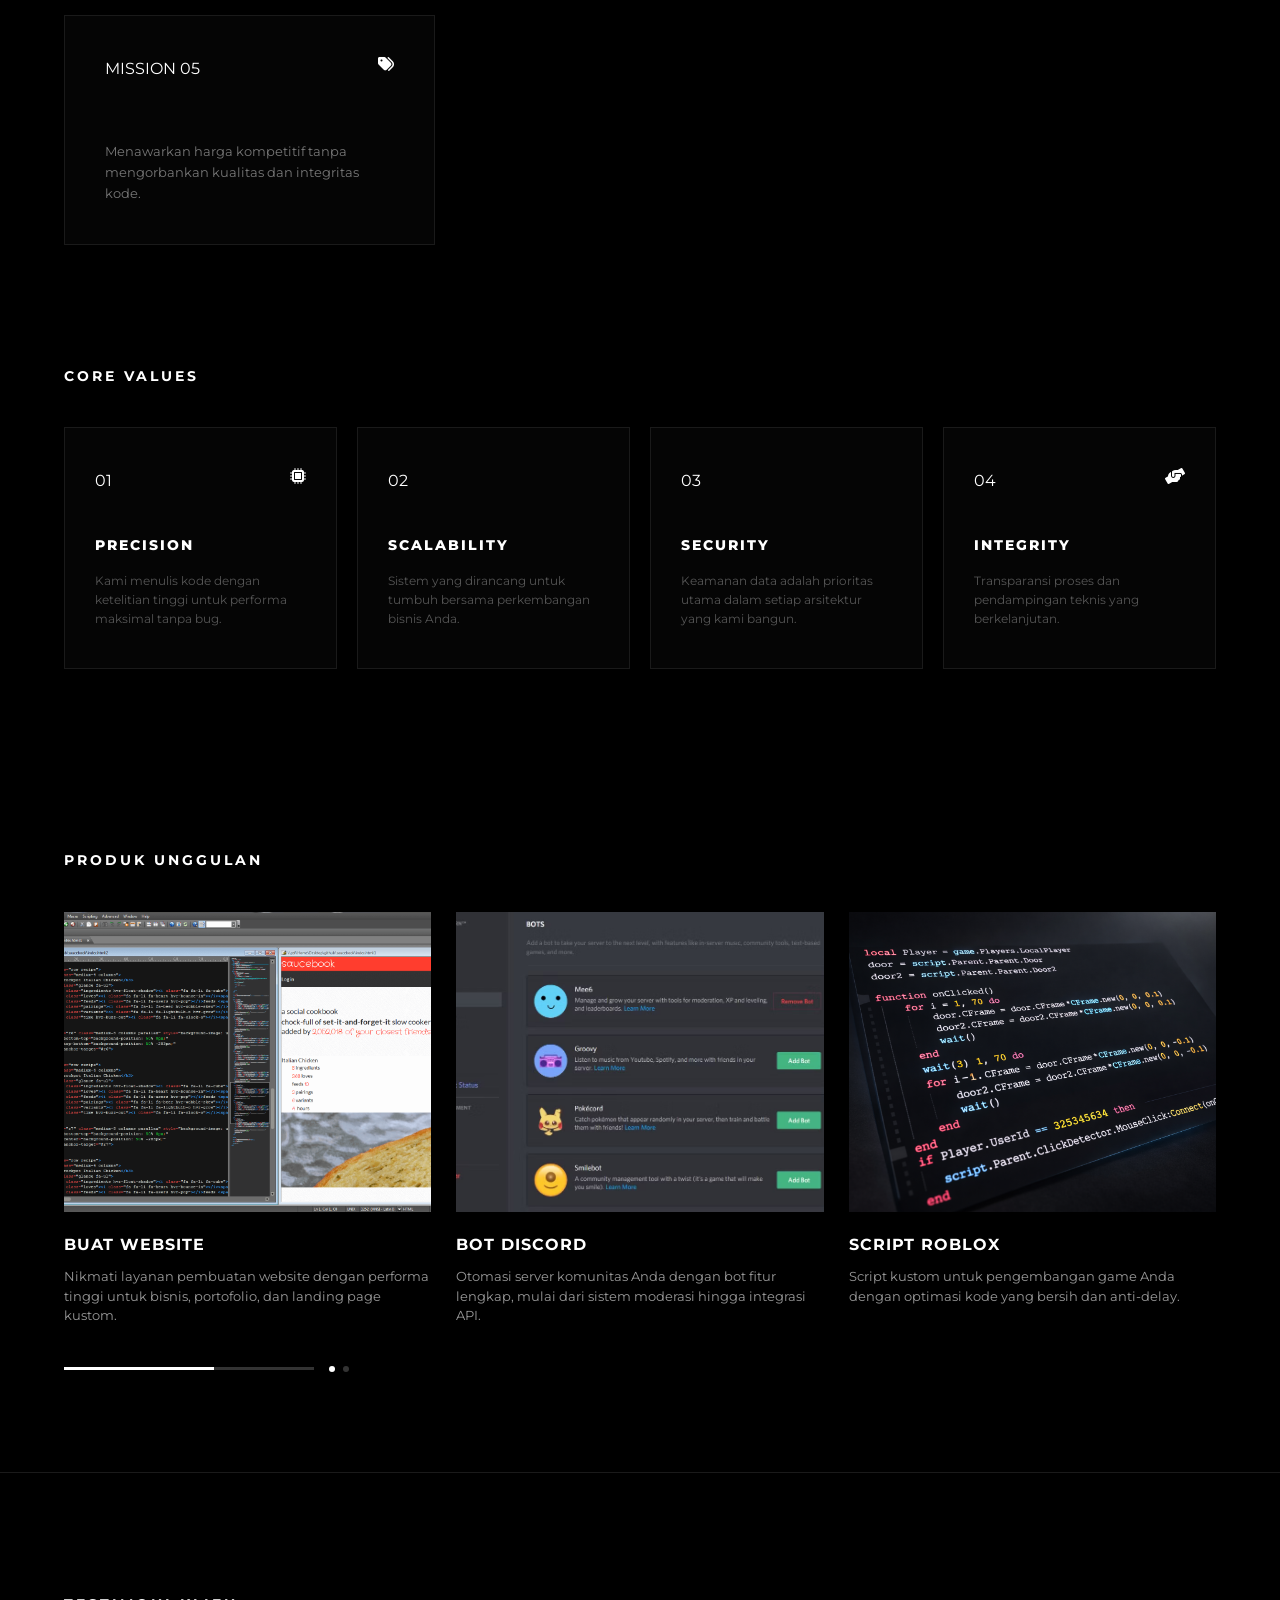
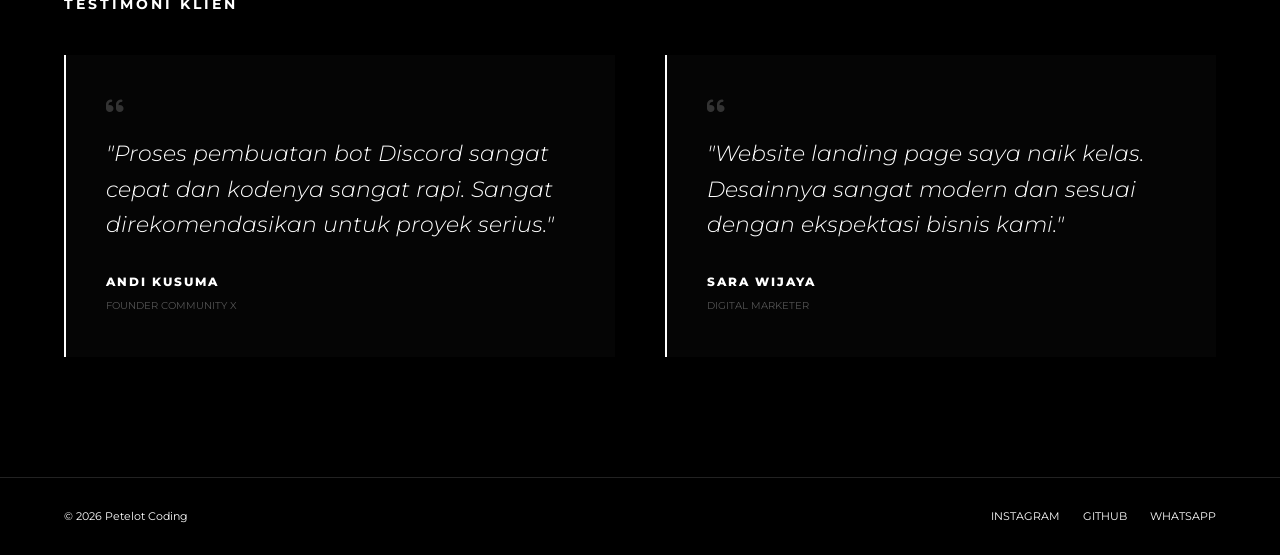
==== commit ebc5d0cc: "Update index.html" ====
--- a/landing/index.html
+++ b/landing/index.html
@@ -1,239 +1,278 @@
 <!DOCTYPE html>
 <html lang="id">
-  <head>
+<head>
     <meta charset="UTF-8">
     <meta name="viewport" content="width=device-width, initial-scale=1.0">
     <title>Petelot Coding - Jasa Coding Profesional</title>
     <link href="https://fonts.googleapis.com/css2?family=Montserrat:wght@300;400;700;800&display=swap" rel="stylesheet">
-    <link rel="stylesheet" href="all.min.css">
+    <link rel="stylesheet" href="https://cdnjs.cloudflare.com/ajax/libs/font-awesome/6.0.0/css/all.min.css">
     <link rel="stylesheet" href="style.css">
-  </head>
-  <body>
-    <header class="starlink-header">
-      <div class="header-container">
-        <div class="logo">
-          <h1>PETELOT</h1>
+</head>
+<body>
+    <header class="starlink-header" id="navbar">
+        <div class="header-container">
+            <div class="logo">
+                <h1>PETELOT</h1>
+            </div>
+            
+            <div class="hamburger" id="hamburger-menu">
+                <i class="fa-solid fa-bars"></i>
+            </div>
+
+            <nav class="main-nav" id="main-nav">
+                <div class="close-menu" id="close-menu">
+                    <i class="fa-solid fa-xmark"></i>
+                </div>
+                <a href="#portofolio">PORTOFOLIO</a>
+                <a href="/order">ORDER</a>
+                <a href="#services">SERVICES</a>
+                <a href="/auth" id="nav-auth">LOGIN</a>
+                <a href="/order" class="btn-primary mobile-only">MULAI SEKARANG</a>
+            </nav>
+
+            <div class="nav-right desktop-only">
+                <a href="/order" class="btn-primary">MULAI SEKARANG</a>
+            </div>
         </div>
-        <nav class="main-nav">
-          <a href="/portofolio">PORTOFOLIO</a>
-          <a href="/order">ORDER</a>
-          <a href="/services">SERVICES</a>
-          <a href="/auth" id="nav-auth">LOGIN</a>
-        </nav>
-        <div class="nav-right">
-          <a href="/order" class="btn-primary">MULAI SEKARANG</a>
+    </header>
+
+    <main>
+        <section id="hero-starlink">
+            <div class="section-content">
+                <h2>DOMINATE THE DIGITAL</h2>
+                <p>Otomasi bisnis Anda dengan kode profesional.</p>
+            </div>
+        </section>
+
+        <section id="vision-mission">
+            <div class="container-full">
+                <h2 class="section-title">VISION & MISSION</h2>
+                <div class="vm-boxes-grid">
+                    <div class="vm-card vision-wide">
+                        <div class="value-header">
+                            <span class="value-num">THE VISION</span>
+                            <i class="fa-solid fa-eye"></i>
+                        </div>
+                        <h3>Menjadi penyedia solusi website pilihan utama bagi individu dan bisnis yang ingin berkembang di era digital.</h3>
+                    </div>
+                    <div class="vm-card">
+                        <div class="value-header">
+                            <span class="value-num">MISSION 01</span>
+                            <i class="fa-solid fa-bolt"></i>
+                        </div>
+                        <p>Membangun website yang cepat, aman, dan mudah dikelola untuk efisiensi bisnis Anda.</p>
+                    </div>
+                    <div class="vm-card">
+                        <div class="value-header">
+                            <span class="value-num">MISSION 02</span>
+                            <i class="fa-solid fa-code"></i>
+                        </div>
+                        <p>Memberikan layanan coding yang disesuaikan secara presisi dengan kebutuhan spesifik klien.</p>
+                    </div>
+                    <div class="vm-card">
+                        <div class="value-header">
+                            <span class="value-num">MISSION 03</span>
+                            <i class="fa-solid fa-mobile-screen"></i>
+                        </div>
+                        <p>Mengedepankan desain responsif dan ramah pengguna (user-friendly) di semua perangkat.</p>
+                    </div>
+                    <div class="vm-card">
+                        <div class="value-header">
+                            <span class="value-num">MISSION 04</span>
+                            <i class="fa-solid fa-rocket"></i>
+                        </div>
+                        <p>Memberikan pendampingan teknis intensif dari tahap awal hingga peluncuran website.</p>
+                    </div>
+                    <div class="vm-card">
+                        <div class="value-header">
+                            <span class="value-num">MISSION 05</span>
+                            <i class="fa-solid fa-tags"></i>
+                        </div>
+                        <p>Menawarkan harga kompetitif tanpa mengorbankan kualitas dan integritas kode.</p>
+                    </div>
+                </div>
+            </div>
+        </section>
+
+        <section id="values">
+            <div class="container-full">
+                <h2 class="section-title">CORE VALUES</h2>
+                <div class="values-grid">
+                    <div class="value-card">
+                        <div class="value-header">
+                            <span class="value-num">01</span>
+                            <i class="fa-solid fa-microchip"></i>
+                        </div>
+                        <h4>PRECISION</h4>
+                        <p>Kami menulis kode dengan ketelitian tinggi untuk performa maksimal tanpa bug.</p>
+                    </div>
+                    <div class="value-card">
+                        <div class="value-header">
+                            <span class="value-num">02</span>
+                            <i class="fa-solid fa-arrow-up-right-dots"></i>
+                        </div>
+                        <h4>SCALABILITY</h4>
+                        <p>Sistem yang dirancang untuk tumbuh bersama perkembangan bisnis Anda.</p>
+                    </div>
+                    <div class="value-card">
+                        <div class="value-header">
+                            <span class="value-num">03</span>
+                            <i class="fa-solid fa-shield-halved"></i>
+                        </div>
+                        <h4>SECURITY</h4>
+                        <p>Keamanan data adalah prioritas utama dalam setiap arsitektur yang kami bangun.</p>
+                    </div>
+                    <div class="value-card">
+                        <div class="value-header">
+                            <span class="value-num">04</span>
+                            <i class="fa-solid fa-handshake-angle"></i>
+                        </div>
+                        <h4>INTEGRITY</h4>
+                        <p>Transparansi proses dan pendampingan teknis yang berkelanjutan.</p>
+                    </div>
+                </div>
+            </div>
+        </section>
+
+        <section id="featured-products">
+            <div class="container-featured">
+                <h2 class="section-title">PRODUK UNGGULAN</h2>
+                <div class="products-grid">
+                    <div class="product-item">
+                        <div class="product-image">
+                            <img src="images/html.png" alt="Buat Website">
+                        </div>
+                        <h4>BUAT WEBSITE</h4>
+                        <p>Nikmati layanan pembuatan website dengan performa tinggi untuk bisnis, portofolio, dan landing page kustom.</p>
+                    </div>
+                    <div class="product-item">
+                        <div class="product-image">
+                            <img src="images/discord.png" alt="Bot Discord">
+                        </div>
+                        <h4>BOT DISCORD</h4>
+                        <p>Otomasi server komunitas Anda dengan bot fitur lengkap, mulai dari sistem moderasi hingga integrasi API.</p>
+                    </div>
+                    <div class="product-item">
+                        <div class="product-image">
+                            <img src="images/roblos.png" alt="Script Roblox">
+                        </div>
+                        <h4>SCRIPT ROBLOX</h4>
+                        <p>Script kustom untuk pengembangan game Anda dengan optimasi kode yang bersih dan anti-delay.</p>
+                    </div>
+                </div>
+                <div class="slider-controls">
+                    <div class="progress-bar">
+                        <div class="progress-fill"></div>
+                    </div>
+                    <div class="slider-dots">
+                        <span class="dot active"></span>
+                        <span class="dot"></span>
+                    </div>
+                </div>
+            </div>
+        </section>
+
+        <section id="testimonials">
+            <div class="container-full">
+                <h2 class="section-title">TESTIMONI KLIEN</h2>
+                <div class="testimonial-grid">
+                    <div class="testimonial-card">
+                        <i class="fa-solid fa-quote-left quote-icon"></i>
+                        <p class="testi-text">"Proses pembuatan bot Discord sangat cepat dan kodenya sangat rapi. Sangat direkomendasikan untuk proyek serius."</p>
+                        <div class="testi-author">
+                            <span class="author-name">ANDI KUSUMA</span>
+                            <span class="author-role">FOUNDER COMMUNITY X</span>
+                        </div>
+                    </div>
+                    <div class="testimonial-card">
+                        <i class="fa-solid fa-quote-left quote-icon"></i>
+                        <p class="testi-text">"Website landing page saya naik kelas. Desainnya sangat modern dan sesuai dengan ekspektasi bisnis kami."</p>
+                        <div class="testi-author">
+                            <span class="author-name">SARA WIJAYA</span>
+                            <span class="author-role">DIGITAL MARKETER</span>
+                        </div>
+                    </div>
+                </div>
+            </div>
+        </section>
+    </main>
+
+    <footer class="starlink-footer">
+        <div class="footer-container">
+            <p>&copy; 2026 Petelot Coding</p>
+            <div class="footer-links">
+                <a href="#">INSTAGRAM</a>
+                <a href="#">GITHUB</a>
+                <a href="#">WHATSAPP</a>
+            </div>
         </div>
-      </div>
-    </header>
-    <main>
-      <section id="hero-starlink">
-        <div class="section-content">
-          <h2>DOMINATE THE DIGITAL</h2>
-          <p>Otomasi bisnis Anda dengan kode profesional.</p>
-        </div>
-      </section>
-      <section id="vision-mission">
-        <div class="container-full">
-          <h2 class="section-title">VISION & MISSION</h2>
-          <div class="vm-boxes-grid">
-            <div class="vm-card vision-wide">
-              <div class="value-header">
-                <span class="value-num">THE VISION</span>
-                <i class="fa-solid fa-eye"></i>
-              </div>
-              <h3>Menjadi penyedia solusi website pilihan utama bagi individu dan bisnis yang ingin berkembang di era digital.</h3>
-            </div>
-            <div class="vm-card">
-              <div class="value-header">
-                <span class="value-num">MISSION 01</span>
-                <i class="fa-solid fa-bolt"></i>
-              </div>
-              <p>Membangun website yang cepat, aman, dan mudah dikelola untuk efisiensi bisnis Anda.</p>
-            </div>
-            <div class="vm-card">
-              <div class="value-header">
-                <span class="value-num">MISSION 02</span>
-                <i class="fa-solid fa-code"></i>
-              </div>
-              <p>Memberikan layanan coding yang disesuaikan secara presisi dengan kebutuhan spesifik klien.</p>
-            </div>
-            <div class="vm-card">
-              <div class="value-header">
-                <span class="value-num">MISSION 03</span>
-                <i class="fa-solid fa-mobile-screen"></i>
-              </div>
-              <p>Mengedepankan desain responsif dan ramah pengguna (user-friendly) di semua perangkat.</p>
-            </div>
-            <div class="vm-card">
-              <div class="value-header">
-                <span class="value-num">MISSION 04</span>
-                <i class="fa-solid fa-rocket"></i>
-              </div>
-              <p>Memberikan pendampingan teknis intensif dari tahap awal hingga peluncuran website.</p>
-            </div>
-            <div class="vm-card">
-              <div class="value-header">
-                <span class="value-num">MISSION 05</span>
-                <i class="fa-solid fa-tags"></i>
-              </div>
-              <p>Menawarkan harga kompetitif tanpa mengorbankan kualitas dan integritas kode.</p>
-            </div>
-          </div>
-        </div>
-      </section>
-      <section id="values">
-        <div class="container-full">
-          <h2 class="section-title">CORE VALUES</h2>
-          <div class="values-grid">
-            <div class="value-card">
-              <div class="value-header">
-                <span class="value-num">01</span>
-                <i class="fa-solid fa-microchip"></i>
-              </div>
-              <h4>PRECISION</h4>
-              <p>Kami menulis kode dengan ketelitian tinggi untuk performa maksimal tanpa bug.</p>
-            </div>
-            <div class="value-card">
-              <div class="value-header">
-                <span class="value-num">02</span>
-                <i class="fa-solid fa-arrow-up-right-dots"></i>
-              </div>
-              <h4>SCALABILITY</h4>
-              <p>Sistem yang dirancang untuk tumbuh bersama perkembangan bisnis Anda.</p>
-            </div>
-            <div class="value-card">
-              <div class="value-header">
-                <span class="value-num">03</span>
-                <i class="fa-solid fa-shield-halved"></i>
-              </div>
-              <h4>SECURITY</h4>
-              <p>Keamanan data adalah prioritas utama dalam setiap arsitektur yang kami bangun.</p>
-            </div>
-            <div class="value-card">
-              <div class="value-header">
-                <span class="value-num">04</span>
-                <i class="fa-solid fa-handshake-angle"></i>
-              </div>
-              <h4>INTEGRITY</h4>
-              <p>Transparansi proses dan pendampingan teknis yang berkelanjutan.</p>
-            </div>
-          </div>
-        </div>
-      </section>
-      <section id="featured-products">
-        <div class="container-featured">
-          <h2 class="section-title">PRODUK UNGGULAN</h2>
-          <div class="products-grid">
-            <div class="product-item">
-              <div class="product-image">
-                <img src="images/html.png" alt="Buat Website">
-              </div>
-              <h4>BUAT WEBSITE</h4>
-              <p>Nikmati layanan pembuatan website dengan performa tinggi untuk bisnis, portofolio, dan landing page kustom.</p>
-            </div>
-            <div class="product-item">
-              <div class="product-image">
-                <img src="images/discord.png" alt="Bot Discord">
-              </div>
-              <h4>BOT DISCORD</h4>
-              <p>Otomasi server komunitas Anda dengan bot fitur lengkap, mulai dari sistem moderasi hingga integrasi API.</p>
-            </div>
-            <div class="product-item">
-              <div class="product-image">
-                <img src="images/roblos.png" alt="Script Roblox">
-              </div>
-              <h4>SCRIPT ROBLOX</h4>
-              <p>Script kustom untuk pengembangan game Anda dengan optimasi kode yang bersih dan anti-delay.</p>
-            </div>
-          </div>
-          <div class="slider-controls">
-            <div class="progress-bar">
-              <div class="progress-fill"></div>
-            </div>
-            <div class="slider-dots">
-              <span class="dot active"></span>
-              <span class="dot"></span>
-            </div>
-          </div>
-        </div>
-      </section>
-      <section id="testimonials">
-        <div class="container-full">
-          <h2 class="section-title">TESTIMONI KLIEN</h2>
-          <div class="testimonial-grid">
-            <div class="testimonial-card">
-              <i class="fa-solid fa-quote-left quote-icon"></i>
-              <p class="testi-text">"Proses pembuatan bot Discord sangat cepat dan kodenya sangat rapi. Sangat direkomendasikan untuk proyek serius."</p>
-              <div class="testi-author">
-                <span class="author-name">ANDI KUSUMA</span>
-                <span class="author-role">FOUNDER COMMUNITY X</span>
-              </div>
-            </div>
-            <div class="testimonial-card">
-              <i class="fa-solid fa-quote-left quote-icon"></i>
-              <p class="testi-text">"Website landing page saya naik kelas. Desainnya sangat modern dan sesuai dengan ekspektasi bisnis kami."</p>
-              <div class="testi-author">
-                <span class="author-name">SARA WIJAYA</span>
-                <span class="author-role">DIGITAL MARKETER</span>
-              </div>
-            </div>
-          </div>
-        </div>
-      </section>
-    </main>
-    <footer class="starlink-footer">
-      <div class="footer-container">
-        <p>&copy; 2026 Petelot Coding</p>
-        <div class="footer-links">
-          <a href="#">INSTAGRAM</a>
-          <a href="#">GITHUB</a>
-          <a href="#">WHATSAPP</a>
-        </div>
-      </div>
     </footer>
-  </body>
-  <script>
-    // 1. Logika Navbar Transparan ke Solid
-    window.addEventListener('scroll', function() {
-      const header = document.querySelector('.starlink-header');
-      const scrollThreshold = 100; // Jarak scroll (px) sebelum navbar berubah sepenuhnya
-      if (window.scrollY > scrollThreshold) {
-        header.classList.add('header-scrolled');
-        // Menghitung opacity dinamis (0 sampai 0.9)
-        let opacity = Math.min(window.scrollY / 400, 1);
-        header.style.backgroundColor = `rgba(0, 0, 0, ${opacity})`;
-      } else {
-        header.classList.remove('header-scrolled');
-        header.style.backgroundColor = `rgba(0, 0, 0, 0)`;
-      }
-    });
-
-    document.addEventListener("DOMContentLoaded", function() {
-      const authLink = document.getElementById("nav-auth");
-      // Asumsikan kamu menyimpan nama user di localStorage saat login berhasil
-      const userName = localStorage.getItem("username"); 
-      if (userName) {
-          // Ganti teks "LOGIN" jadi nama user dan link-nya ke profil/dashboard
-          authLink.innerText = userName.toUpperCase();
-          authLink.href = "/dashboard";
+
+    <script>
+        // 1. Logika Navbar Transparan ke Solid
+        window.addEventListener('scroll', function() {
+            const header = document.querySelector('.starlink-header');
+            const scrollThreshold = 100; 
+            if (window.scrollY > scrollThreshold) {
+                header.classList.add('header-scrolled');
+                let opacity = Math.min(window.scrollY / 400, 1);
+                header.style.backgroundColor = `rgba(0, 0, 0, ${opacity})`;
+                header.style.padding = '20px 0'; // Mengecilkan padding saat scroll
+            } else {
+                header.classList.remove('header-scrolled');
+                header.style.backgroundColor = `rgba(0, 0, 0, 0)`;
+                header.style.padding = '30px 0'; // Mengembalikan padding ke awal
+            }
+        });
+
+        // 2. Auth Link Update
+        document.addEventListener("DOMContentLoaded", function() {
+            const authLink = document.getElementById("nav-auth");
+            const userName = localStorage.getItem("username"); 
+            if (userName) {
+                authLink.innerText = userName.toUpperCase();
+                authLink.href = "/dashboard";
+                authLink.style.color = "#ffaa00"; // Ubah warna jadi kuning agar terlihat sudah login
+            }
+        });
         
-          // Opsional: Tambahkan style khusus agar terlihat seperti user aktif
-          authLink.style.color = "#fff"; 
-          }
-    });
-    
-    // 2. Smooth Scroll khusus untuk browser lama atau kontrol manual (Opsional)
-    document.querySelectorAll('a[href^="#"]').forEach(anchor => {
-      anchor.addEventListener('click', function(e) {
-        e.preventDefault();
-        const target = document.querySelector(this.getAttribute('href'));
-        if (target) {
-          window.scrollTo({
-            top: target.offsetTop - 70, // Offset agar tidak tertutup navbar
-            behavior: 'smooth'
-          });
-        }
-      });
-    });
-  </script>
+        // 3. Smooth Scroll
+        document.querySelectorAll('a[href^="#"]').forEach(anchor => {
+            anchor.addEventListener('click', function(e) {
+                e.preventDefault();
+                const target = document.querySelector(this.getAttribute('href'));
+                if (target) {
+                    window.scrollTo({
+                        top: target.offsetTop - 70, 
+                        behavior: 'smooth'
+                    });
+                }
+            });
+        });
+
+        // 4. Logika Hamburger Menu (Mobile Sidebar)
+        document.addEventListener("DOMContentLoaded", function() {
+            const hamburger = document.getElementById('hamburger-menu');
+            const mainNav = document.getElementById('main-nav');
+            const closeMenu = document.getElementById('close-menu');
+
+            // Buka menu
+            hamburger.addEventListener('click', () => {
+                mainNav.classList.add('active');
+            });
+
+            // Tutup menu dengan tombol X
+            closeMenu.addEventListener('click', () => {
+                mainNav.classList.remove('active');
+            });
+
+            // Tutup menu otomatis kalau klik di luar area menu
+            document.addEventListener('click', (e) => {
+                if (!mainNav.contains(e.target) && !hamburger.contains(e.target) && mainNav.classList.contains('active')) {
+                    mainNav.classList.remove('active');
+                }
+            });
+        });
+    </script>
+</body>
 </html>
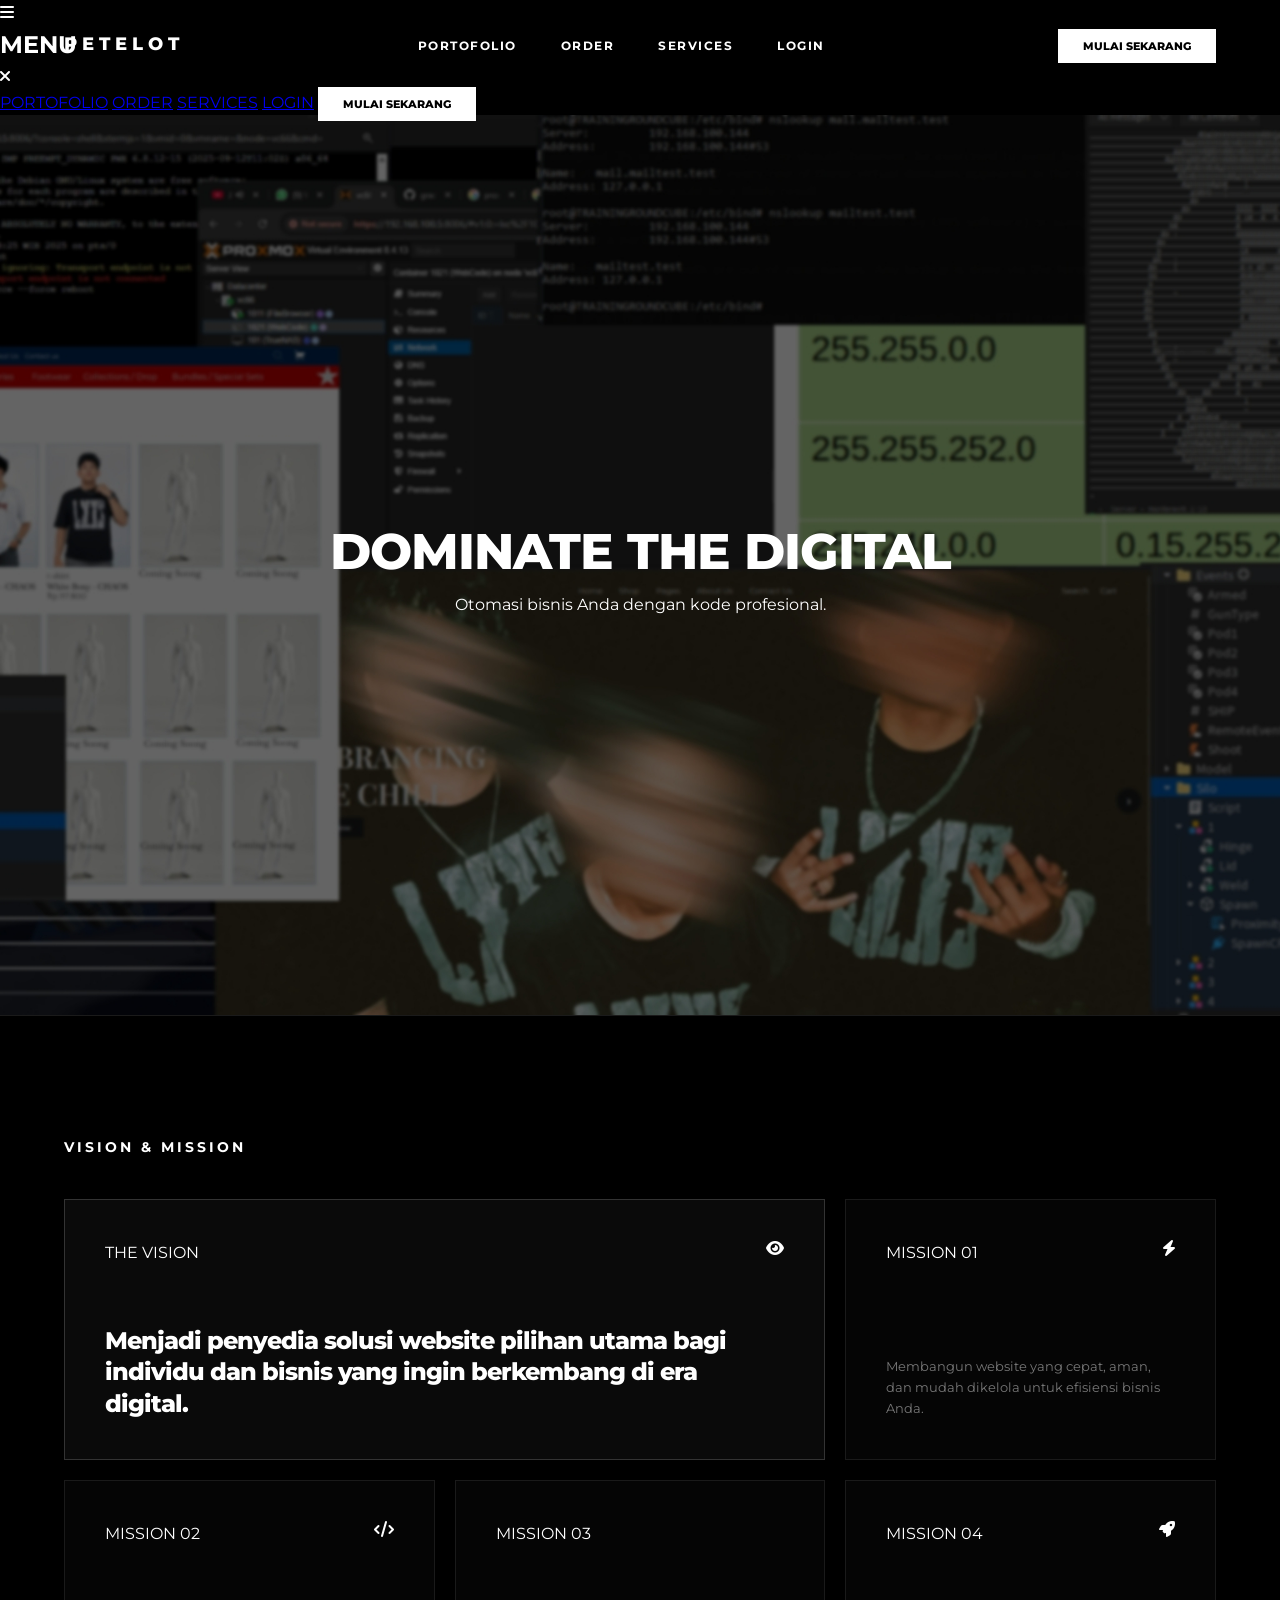
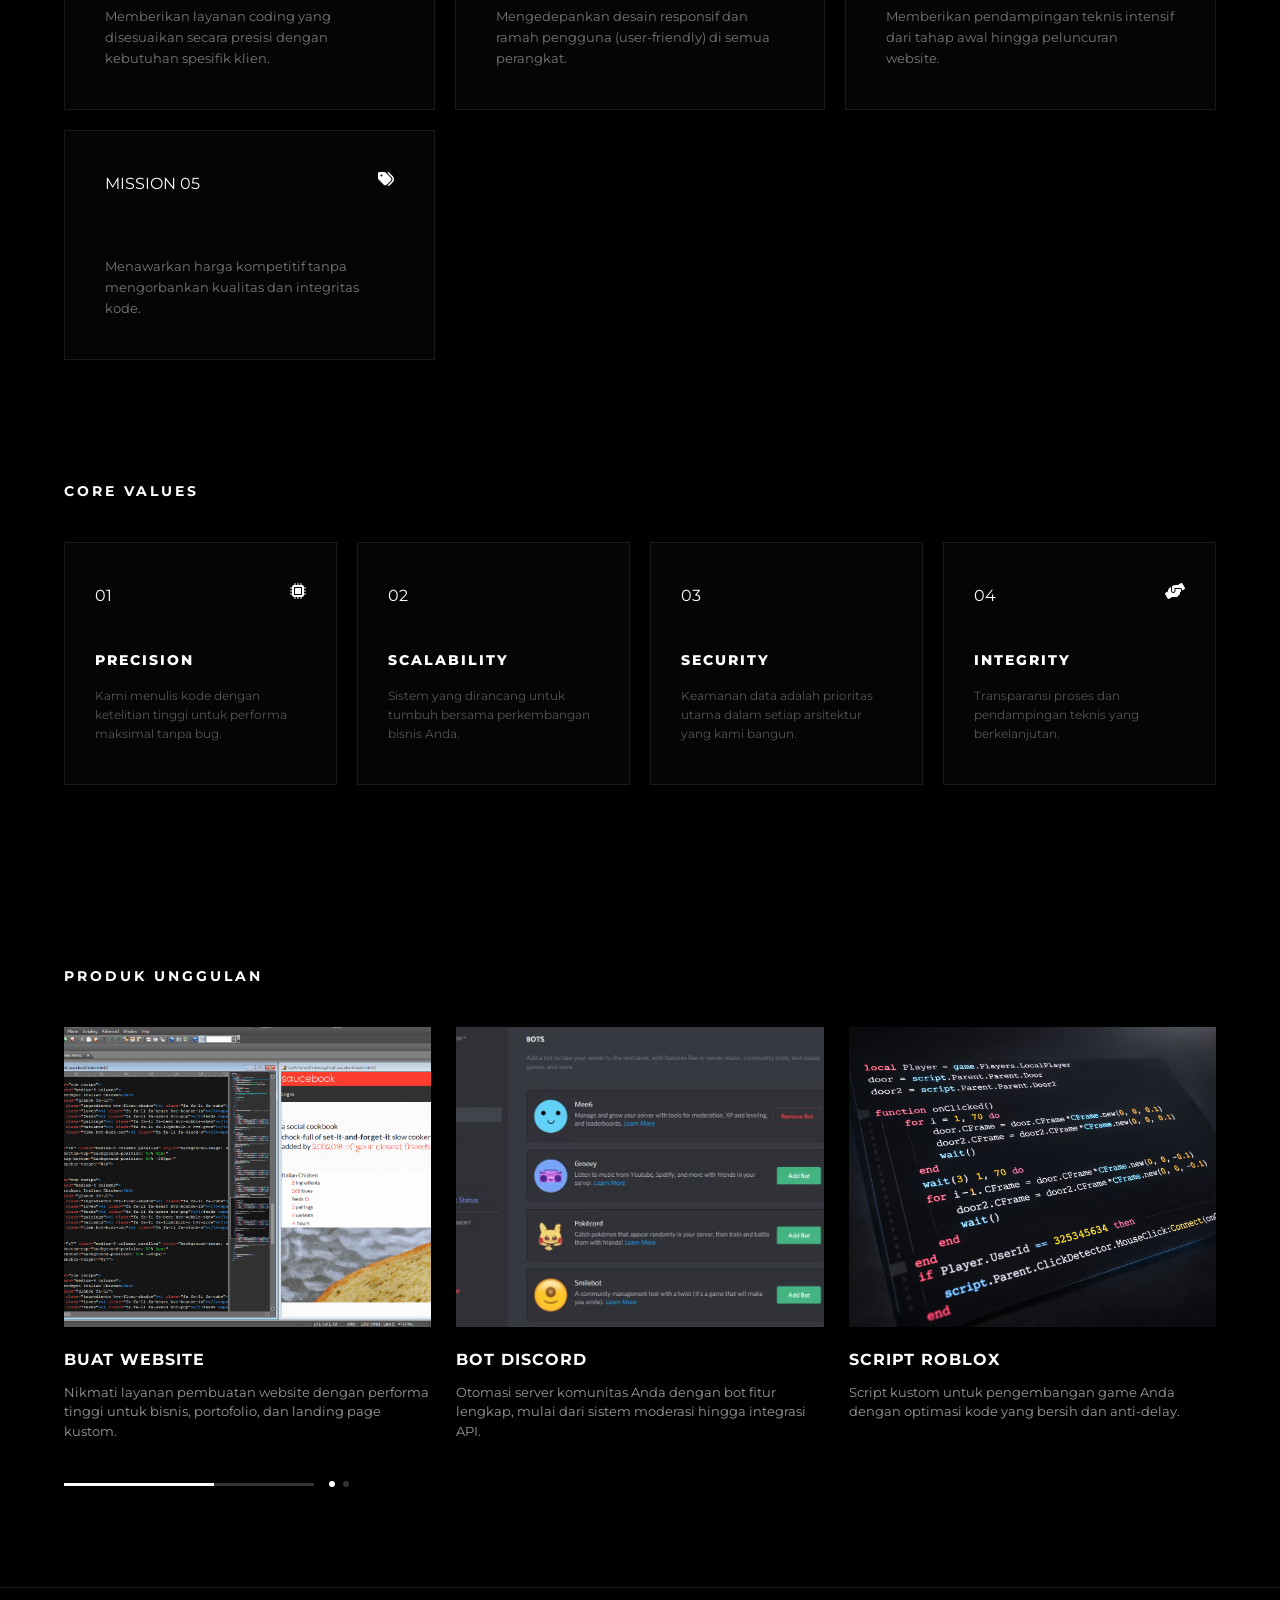
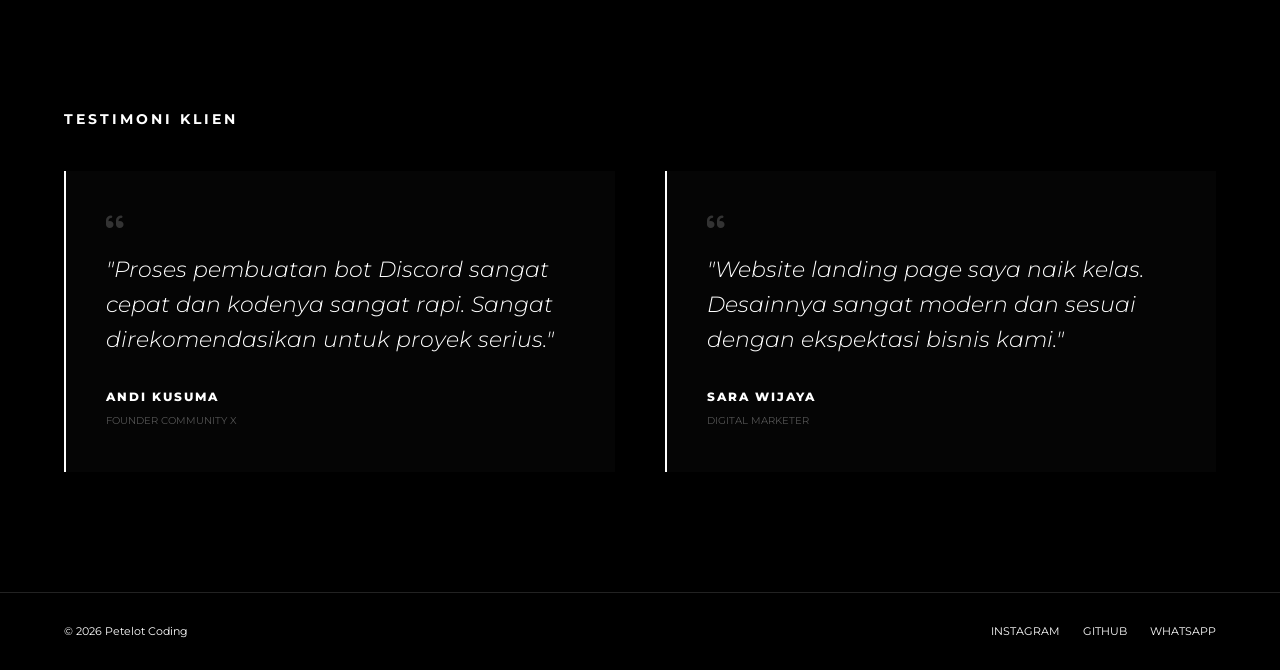
==== commit 0de51473: "Update index.html" ====
--- a/landing/index.html
+++ b/landing/index.html
@@ -9,25 +9,18 @@
     <link rel="stylesheet" href="style.css">
 </head>
 <body>
+    
     <header class="starlink-header" id="navbar">
         <div class="header-container">
             <div class="logo">
                 <h1>PETELOT</h1>
             </div>
             
-            <div class="hamburger" id="hamburger-menu">
-                <i class="fa-solid fa-bars"></i>
-            </div>
-
-            <nav class="main-nav" id="main-nav">
-                <div class="close-menu" id="close-menu">
-                    <i class="fa-solid fa-xmark"></i>
-                </div>
+            <nav class="main-nav desktop-only">
                 <a href="#portofolio">PORTOFOLIO</a>
                 <a href="/order">ORDER</a>
                 <a href="#services">SERVICES</a>
-                <a href="/auth" id="nav-auth">LOGIN</a>
-                <a href="/order" class="btn-primary mobile-only">MULAI SEKARANG</a>
+                <a href="/auth" id="nav-auth-desktop">LOGIN</a>
             </nav>
 
             <div class="nav-right desktop-only">
@@ -35,6 +28,26 @@
             </div>
         </div>
     </header>
+
+    <div class="floating-hamburger" id="hamburger-btn">
+        <i class="fa-solid fa-bars"></i>
+    </div>
+
+    <div class="mobile-sidebar" id="mobile-sidebar">
+        <div class="sidebar-header">
+            <h2>MENU</h2>
+            <div class="close-btn" id="close-sidebar">
+                <i class="fa-solid fa-xmark"></i>
+            </div>
+        </div>
+        <div class="sidebar-links">
+            <a href="#portofolio">PORTOFOLIO</a>
+            <a href="/order">ORDER</a>
+            <a href="#services">SERVICES</a>
+            <a href="/auth" id="nav-auth-mobile">LOGIN</a>
+            <a href="/order" class="btn-primary" style="text-align: center; margin-top: 20px;">MULAI SEKARANG</a>
+        </div>
+    </div>
 
     <main>
         <section id="hero-starlink">
@@ -217,25 +230,34 @@
                 header.classList.add('header-scrolled');
                 let opacity = Math.min(window.scrollY / 400, 1);
                 header.style.backgroundColor = `rgba(0, 0, 0, ${opacity})`;
-                header.style.padding = '20px 0'; // Mengecilkan padding saat scroll
+                header.style.padding = '20px 0';
             } else {
                 header.classList.remove('header-scrolled');
                 header.style.backgroundColor = `rgba(0, 0, 0, 0)`;
-                header.style.padding = '30px 0'; // Mengembalikan padding ke awal
+                header.style.padding = '30px 0';
             }
         });
 
-        // 2. Auth Link Update
+        // 2. Auth Link Update (Untuk Desktop & Mobile)
         document.addEventListener("DOMContentLoaded", function() {
-            const authLink = document.getElementById("nav-auth");
             const userName = localStorage.getItem("username"); 
             if (userName) {
-                authLink.innerText = userName.toUpperCase();
-                authLink.href = "/dashboard";
-                authLink.style.color = "#ffaa00"; // Ubah warna jadi kuning agar terlihat sudah login
+                const authDesktop = document.getElementById("nav-auth-desktop");
+                const authMobile = document.getElementById("nav-auth-mobile");
+                
+                if(authDesktop) {
+                    authDesktop.innerText = userName.toUpperCase();
+                    authDesktop.href = "/dashboard";
+                    authDesktop.style.color = "#ffaa00";
+                }
+                if(authMobile) {
+                    authMobile.innerText = userName.toUpperCase();
+                    authMobile.href = "/dashboard";
+                    authMobile.style.color = "#ffaa00";
+                }
             }
         });
-        
+
         // 3. Smooth Scroll
         document.querySelectorAll('a[href^="#"]').forEach(anchor => {
             anchor.addEventListener('click', function(e) {
@@ -246,30 +268,32 @@
                         top: target.offsetTop - 70, 
                         behavior: 'smooth'
                     });
+                    // Otomatis tutup sidebar kalau link di-klik
+                    document.getElementById('mobile-sidebar').classList.remove('active');
                 }
             });
         });
 
-        // 4. Logika Hamburger Menu (Mobile Sidebar)
+        // 4. LOGIKA FLOATING HAMBURGER & LEFT SIDEBAR
         document.addEventListener("DOMContentLoaded", function() {
-            const hamburger = document.getElementById('hamburger-menu');
-            const mainNav = document.getElementById('main-nav');
-            const closeMenu = document.getElementById('close-menu');
-
-            // Buka menu
-            hamburger.addEventListener('click', () => {
-                mainNav.classList.add('active');
+            const hamburgerBtn = document.getElementById('hamburger-btn');
+            const mobileSidebar = document.getElementById('mobile-sidebar');
+            const closeSidebarBtn = document.getElementById('close-sidebar');
+
+            // Buka sidebar saat floating button diklik
+            hamburgerBtn.addEventListener('click', () => {
+                mobileSidebar.classList.add('active');
             });
 
-            // Tutup menu dengan tombol X
-            closeMenu.addEventListener('click', () => {
-                mainNav.classList.remove('active');
+            // Tutup sidebar saat (X) diklik
+            closeSidebarBtn.addEventListener('click', () => {
+                mobileSidebar.classList.remove('active');
             });
 
-            // Tutup menu otomatis kalau klik di luar area menu
+            // Tutup sidebar jika klik area luar menu
             document.addEventListener('click', (e) => {
-                if (!mainNav.contains(e.target) && !hamburger.contains(e.target) && mainNav.classList.contains('active')) {
-                    mainNav.classList.remove('active');
+                if (!mobileSidebar.contains(e.target) && !hamburgerBtn.contains(e.target) && mobileSidebar.classList.contains('active')) {
+                    mobileSidebar.classList.remove('active');
                 }
             });
         });
--- a/landing/style.css
+++ b/landing/style.css
@@ -1,4 +1,437 @@
 /* ================= GENERAL SETUP ================= */
+* {
+    margin: 0;
+    padding: 0;
+    box-sizing: border-box;
+    font-family: 'Montserrat', sans-serif;
+    border-radius: 0 !important;
+}
+
+html {
+    scroll-behavior: smooth;
+}
+
+body {
+    background: #000;
+    color: #fff;
+    line-height: 1.6;
+    overflow-x: hidden;
+}
+
+.container-full {
+    width: 90%;
+    max-width: 1400px;
+    margin: 0 auto;
+}
+
+/* ================= HEADER ================= */
+.starlink-header {
+    position: fixed; 
+    top: 0;
+    left: 0;
+    width: 100%;
+    padding: 30px 0; 
+    z-index: 1000;
+    background: rgba(0, 0, 0, 0); 
+    transition: background 0.3s ease, padding 0.3s ease; 
+}
+
+.header-container {
+    width: 90%;
+    max-width: 1400px;
+    margin: 0 auto;
+    display: flex;
+    justify-content: space-between;
+    align-items: center;
+}
+
+.logo h1 {
+    font-size: 18px;
+    letter-spacing: 5px;
+    font-weight: 800;
+}
+
+.main-nav a {
+    color: #fff;
+    text-decoration: none;
+    font-size: 12px;
+    font-weight: 700;
+    margin: 0 20px;
+    letter-spacing: 1.5px;
+    text-transform: uppercase;
+    transition: color 0.3s ease;
+}
+
+.main-nav a:hover {
+    color: #ffaa00;
+}
+
+.btn-primary {
+    background: #fff;
+    color: #000 !important;
+    padding: 10px 25px;
+    text-decoration: none;
+    font-weight: 800;
+    font-size: 11px;
+    border: none;
+    transition: background 0.3s ease;
+}
+
+.btn-primary:hover {
+    background: #ccc;
+}
+
+/* ================= HAMBURGER MENU SETUP ================= */
+.hamburger {
+    display: none;
+    font-size: 24px;
+    cursor: pointer;
+    color: #fff;
+    transition: 0.3s;
+}
+.hamburger:hover { color: #ffaa00; }
+.close-menu { display: none; }
+.mobile-only { display: none; }
+
+/* ================= HERO ================= */
+#hero-starlink {
+    height: 100vh;
+    display: flex;
+    justify-content: center;
+    align-items: center;
+    text-align: center;
+    background-image: url("images/hero.jpg");
+    background-repeat: no-repeat; 
+    background-size: cover; 
+    background-position: center; 
+}
+
+.section-content h2 {
+    font-size: 50px;
+    font-weight: 800;
+    letter-spacing: -1px;
+}
+
+/* ================= VISION & MISSION ================= */
+#vision-mission {
+    padding: 120px 0;
+    background: #000;
+    border-top: 1px solid #1a1a1a;
+}
+
+.vm-boxes-grid {
+    display: grid;
+    grid-template-columns: repeat(3, 1fr); 
+    gap: 20px;
+}
+
+.vm-card {
+    background: #050505;
+    padding: 40px;
+    border: 1px solid #1a1a1a;
+    transition: all 0.4s cubic-bezier(0.25, 0.1, 0.25, 1);
+    display: flex;
+    flex-direction: column;
+    justify-content: space-between;
+}
+
+.vision-wide {
+    grid-column: span 2;
+    background: #0a0a0a;
+    border-color: #333;
+}
+
+.vm-card:hover {
+    border-color: #fff;
+    background: #111;
+}
+
+.vm-card h3 {
+    font-size: 24px;
+    font-weight: 800;
+    line-height: 1.3;
+    letter-spacing: -1px;
+    margin-top: 20px;
+}
+
+.vm-card p {
+    font-size: 13px;
+    color: #777;
+    line-height: 1.6;
+    margin-top: 20px;
+}
+
+.vm-card:hover p {
+    color: #fff;
+}
+
+/* ================= CORE VALUES ================= */
+#values {
+    padding: 0 0 120px 0; 
+    background: #000;
+}
+
+.values-grid {
+    display: grid;
+    grid-template-columns: repeat(4, 1fr);
+    gap: 20px;
+}
+
+.value-card {
+    background: #050505;
+    padding: 40px 30px;
+    border: 1px solid #1a1a1a;
+    transition: all 0.4s ease;
+}
+
+.value-card:hover {
+    border-color: #fff;
+    background: #0a0a0a;
+}
+
+.value-header {
+    display: flex;
+    justify-content: space-between;
+    margin-bottom: 40px;
+}
+
+.value-card h4 {
+    font-size: 14px;
+    letter-spacing: 2px;
+    font-weight: 800;
+    margin-bottom: 15px;
+}
+
+.value-card p {
+    font-size: 12px;
+    color: #555;
+}
+
+.value-card:hover p { color: #bbb; }
+
+/* ================= PRODUK UNGGULAN ================= */
+#featured-products {
+    padding: 60px 0 100px 0;
+    background: #000;
+}
+
+.container-featured {
+    width: 90%;
+    max-width: 1400px;
+    margin: 0 auto;
+}
+
+.section-title {
+    font-size: 14px;
+    letter-spacing: 3px;
+    margin-bottom: 40px;
+    font-weight: 700;
+}
+
+.products-grid {
+    display: grid;
+    grid-template-columns: repeat(3, 1fr);
+    gap: 25px;
+    margin-bottom: 40px;
+}
+
+.product-image {
+    width: 100%;
+    height: 300px;
+    background: #111;
+    margin-bottom: 20px;
+}
+
+.product-image img {
+    width: 100%;
+    height: 100%;
+    object-fit: cover;
+}
+
+.product-item h4 {
+    font-size: 16px;
+    font-weight: 700;
+    letter-spacing: 1px;
+    margin-bottom: 10px;
+    text-transform: uppercase;
+}
+
+.product-item p {
+    font-size: 13px;
+    color: #999;
+    font-weight: 400;
+    line-height: 1.5;
+}
+
+.slider-controls {
+    display: flex;
+    align-items: center;
+    gap: 15px;
+    margin-top: 20px;
+}
+
+.progress-bar {
+    width: 250px;
+    height: 3px;
+    background: #333;
+    position: relative;
+}
+
+.progress-fill {
+    width: 60%; 
+    height: 100%;
+    background: #fff;
+}
+
+.slider-dots {
+    display: flex;
+    gap: 8px;
+}
+
+.dot {
+    width: 6px;
+    height: 6px;
+    background: #333;
+    border-radius: 50% !important; 
+}
+
+.dot.active {
+    background: #fff;
+}
+
+/* ================= TESTIMONIALS ================= */
+#testimonials {
+    padding: 120px 0;
+    background: #000;
+    border-top: 1px solid #1a1a1a;
+}
+
+.testimonial-grid { display: grid; grid-template-columns: 1fr 1fr; gap: 50px; }
+
+.testimonial-card {
+    padding: 40px;
+    border-left: 2px solid #fff;
+    background: #050505;
+}
+
+.quote-icon { font-size: 20px; color: #333; margin-bottom: 20px; }
+.testi-text { font-size: 22px; font-weight: 300; margin-bottom: 30px; font-style: italic; }
+.author-name { font-size: 12px; font-weight: 800; letter-spacing: 2px; display: block; }
+.author-role { font-size: 10px; color: #555; }
+
+/* ================= FOOTER ================= */
+.starlink-footer {
+    padding: 30px 0;
+    border-top: 1px solid #222;
+}
+
+.footer-container {
+    width: 90%;
+    max-width: 1400px;
+    margin: 0 auto;
+    display: flex;
+    justify-content: space-between;
+    font-size: 11px;
+    color: #fff;
+}
+
+.footer-links a {
+    color: #fff;
+    text-decoration: none;
+    margin-left: 20px;
+}
+
+
+/* ================= MOBILE RESPONSIVE ================= */
+
+@media (max-width: 968px) {
+    /* Munculkan Hamburger, Sembunyikan tombol kanan desktop */
+    .hamburger { display: block; z-index: 1001; }
+    .desktop-only { display: none; }
+
+    /* Ubah Navigasi menjadi Sidebar Kanan */
+    .main-nav {
+        position: fixed;
+        top: 0;
+        right: -100%; /* Sembunyikan di luar layar kanan */
+        width: 280px;
+        height: 100vh;
+        background: #050505;
+        border-left: 1px solid #1a1a1a;
+        display: flex;
+        flex-direction: column;
+        align-items: flex-start;
+        padding: 80px 30px 30px 30px;
+        transition: right 0.4s cubic-bezier(0.25, 0.1, 0.25, 1);
+        z-index: 1000;
+    }
+
+    /* Class active ditambahkan via JS saat hamburger diklik */
+    .main-nav.active {
+        right: 0; 
+        box-shadow: -5px 0 20px rgba(0,0,0,0.8);
+    }
+
+    .main-nav a {
+        margin: 0 0 25px 0;
+        font-size: 14px;
+        width: 100%;
+        border-bottom: 1px solid #111;
+        padding-bottom: 15px;
+    }
+
+    /* Atur tombol di dalam mobile menu */
+    .mobile-only {
+        display: inline-block;
+        margin-top: 10px;
+        text-align: center;
+        border: none !important;
+    }
+
+    /* Tombol Close (X) */
+    .close-menu {
+        display: block;
+        position: absolute;
+        top: 25px;
+        right: 30px;
+        font-size: 28px;
+        cursor: pointer;
+        color: #fff;
+    }
+    
+    .close-menu:hover { color: #ff4444; }
+
+    .header-container { padding: 0 20px; }
+    .section-content h2 { font-size: 32px; }
+    .vm-boxes-grid { grid-template-columns: 1fr; }
+    .vision-wide { grid-column: span 1; }
+    .values-grid { grid-template-columns: repeat(2, 1fr); }
+}
+
+@media (max-width: 768px) {
+    .products-grid { grid-template-columns: 1fr; }
+    .testimonial-grid { grid-template-columns: 1fr; }
+    .footer-container {
+        flex-direction: column;
+        gap: 20px;
+        text-align: center;
+    }
+    .footer-links {
+        justify-content: center;
+        margin-top: 10px;
+    }
+}
+
+@media (max-width: 480px) {
+    .values-grid { grid-template-columns: 1fr; }
+    #vision-mission, #values, #featured-products, #testimonials {
+        padding: 60px 0;
+    }
+    .vm-card, .value-card, .testimonial-card {
+        padding: 30px 20px;
+    }
+    .progress-bar { width: 150px; }
+}/* ================= GENERAL SETUP ================= */
 * {
     margin: 0;
     padding: 0;
